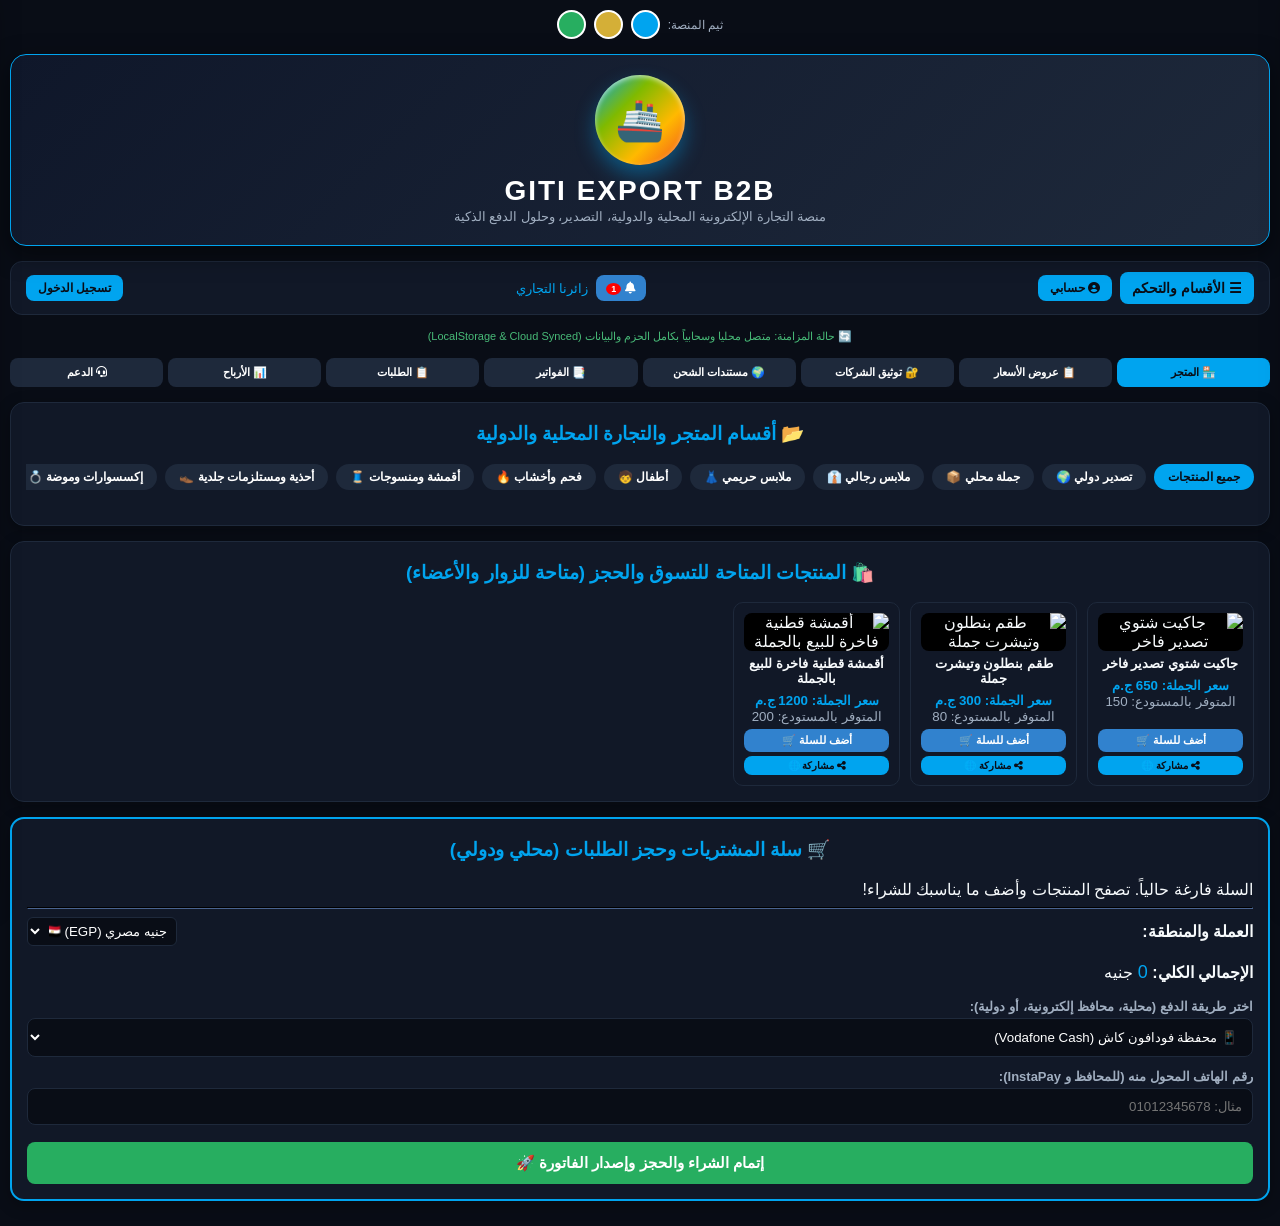
==== index.html @ 31cdd925 "Update titles and button texts for clarity" ====
<!DOCTYPE html>
<html lang="ar" dir="rtl">
<head>
    <meta charset="UTF-8">
    <meta name="viewport" content="width=device-width, initial-scale=1.0">
    <title>Giti Export - منصة B2B والتجارة المحلية والدولية</title>
    <!-- مكتبة لطباعة وتحويل الفواتير إلى PDF وصور مباشرة -->
    <script src="https://cdnjs.cloudflare.com/ajax/libs/html2canvas/1.4.1/html2canvas.min.js"></script>
    <!-- مكتبة الأيقونات FontAwesome -->
    <link rel="stylesheet" href="https://cdnjs.cloudflare.com/ajax/libs/font-awesome/6.4.0/css/all.min.css">
    <link rel="stylesheet" href="style.css">
</head>
<body>

    <!-- عارض الوسائط المنبثقة -->
    <div class="media-lightbox" id="mediaLightbox" onclick="closeLightbox()">
        <button class="media-lightbox-close" onclick="closeLightbox()">✕</button>
        <div id="lightboxContainer" onclick="event.stopPropagation()"></div>
    </div>

    <!-- القائمة الجانبية الموسعة B2B -->
    <div class="sidebar-overlay" id="sidebarOverlay" onclick="closeAllDrawers()"></div>
    <div class="side-drawer" id="sideDrawer">
        <h3>قائمة الأقسام والتحكم 🚢 <span style="cursor:pointer; font-size:18px;" onclick="toggleSidebar()">✕</span></h3>
        <button onclick="switchTab('storeTab'); toggleSidebar()"><i class="fa-solid fa-store"></i> المتجر الرئيسي وسلة المشتريات</button>
        <button onclick="switchTab('rfqTab'); toggleSidebar()"><i class="fa-solid fa-file-contract"></i> طلب عروض أسعار (RFQ) 📋</button>
        <button onclick="switchTab('b2bVerifyTab'); toggleSidebar()"><i class="fa-solid fa-shield-halved"></i> توثيق حسابات الشركات (B2B) 🔐</button>
        <button onclick="switchTab('shippingDocsTab'); toggleSidebar()"><i class="fa-solid fa-file-invoice"></i> مستندات الشحن والحاويات 🌍</button>
        <button onclick="switchTab('addProductTab'); toggleSidebar()"><i class="fa-solid fa-cart-plus"></i> إضافة منتج جديد (صورة/فيديو) ➕</button>
        <button onclick="switchTab('advancedInvoicesStoreTab'); toggleSidebar()"><i class="fa-solid fa-warehouse"></i> المستودعات وإدارة المخزون 🌟</button>
        <button onclick="switchTab('exportTab'); toggleSidebar()"><i class="fa-solid fa-globe"></i> التصدير الدولي والشحن 🚢</button>
        <button onclick="switchTab('logisticsTab'); toggleSidebar()"><i class="fa-solid fa-truck-fast"></i> تتبع الشحنات واللوجستيات 🚚</button>
        <button onclick="switchTab('invoicesViewerTab'); toggleSidebar()"><i class="fa-solid fa-receipt"></i> الفواتير والعقود السحابية 📑</button>
        <button onclick="switchTab('financialReportsTab'); toggleSidebar()"><i class="fa-solid fa-chart-line"></i> تقارير الأرباح والمبيعات المتقدمة 📊</button>
        <button onclick="switchTab('notificationsTab'); toggleSidebar()"><i class="fa-solid fa-bell"></i> إشعارات المنصة والتنبيهات 🔔</button>
        <button onclick="checkProfileDrawerAccess()"><i class="fa-solid fa-user-circle" style="color:var(--accent);"></i> بروفايل حسابي (Giti Plus)</button>
        <button onclick="switchTab('supportTab'); toggleSidebar()"><i class="fa-solid fa-headset"></i> الدعم الفني والمراسلات</button>
        <button onclick="switchTab('adminDashboardTab'); toggleSidebar()" style="background:var(--accent); color:#111;"><i class="fa-solid fa-lock"></i> لوحة الإدارة الشاملة</button>
        <button class="close-drawer" onclick="toggleSidebar()">إغلاق القائمة</button>
    </div>

    <!-- بروفايل Giti Plus المرتبط بالحساب -->
    <div class="gplus-profile-drawer" id="gplusProfileDrawer">
        <div style="display:flex; justify-content:space-between; align-items:center; border-bottom:1px solid var(--border-color); padding-bottom:8px; margin-bottom:12px;">
            <h3 style="margin:0; color:var(--accent);">بروفايل Giti Plus (G+) 🚢</h3>
            <span style="cursor:pointer; font-size:18px; color:#fff;" onclick="toggleGPlusDrawer()">✕</span>
        </div>
        <div class="gplus-header">
            <img id="gpCoverImg" class="gplus-cover" src="https://via.placeholder.com/350x120/111/00a4ef?text=Cover" alt="Cover" onclick="document.getElementById('uploadCoverInput').click()" title="انقر لتغيير صورة الغلاف">
            <input type="file" id="uploadCoverInput" class="hidden" accept="image/*" onchange="handleCoverUpload(event)">
            
            <img id="gpAvatarImg" class="gplus-avatar" src="https://via.placeholder.com/85/000/00a4ef?text=User" alt="Avatar" onclick="document.getElementById('uploadAvatarInput').click()" title="انقر لتغيير الصورة الشخصية">
            <input type="file" id="uploadAvatarInput" class="hidden" accept="image/*" onchange="handleAvatarUpload(event)">
        </div>
        <div style="text-align:center; margin-top:45px;">
            <h3 id="gpNameDisplay" style="margin:0;">اسم المستخدم</h3>
            <span id="gpRoleBadge" class="title-badge" style="background:var(--accent); color:#111; font-weight:bold;">عضو موثق</span>
            <p id="gpContactDisplay" style="color:var(--text-muted); font-size:12px; margin:5px 0;">الهاتف</p>
        </div>
        <hr style="border-color:var(--border-color); margin:15px 0;">
        <h4 style="color:var(--accent); font-size:14px; margin-bottom:8px;">إدارة المحتوى والطلبات الخاصة بي:</h4>
        <button class="btn-blue" style="font-size:12px; padding:8px;" onclick="switchTab('ordersTab'); toggleGPlusDrawer()">📦 طلباتي ومشترياتي السابقة</button>
        <button class="btn-green" style="font-size:12px; padding:8px;" onclick="switchTab('invoicesViewerTab'); toggleGPlusDrawer()">🧾 فواتيري السحابية</button>
        <button class="btn-purple" style="font-size:12px; padding:8px;" onclick="switchTab('supportTab'); toggleGPlusDrawer()">💬 المراسلات والرسائل الخاصة</button>
    </div>

    <!-- شريط الثيمات -->
    <div class="theme-selector">
        <span style="font-size:12px; align-self:center; color:var(--text-muted);">ثيم المنصة:</span>
        <div class="theme-btn" style="background: #00a4ef;" onclick="setTheme('#0f172a', '#00a4ef', '#090d16', '#111827')" title="أزرق تفاعلي"></div>
        <div class="theme-btn" style="background: #d4af37;" onclick="setTheme('#111111', '#d4af37', '#0f1115', '#1a1d24')" title="أسود وذهبي"></div>
        <div class="theme-btn" style="background: #27ae60;" onclick="setTheme('#064e3b', '#34d399', '#022c22', '#065f46')" title="أخضر"></div>
    </div>

    <div class="brand-header">
        <div class="bull-logo-3d">🚢</div>
        <h1>GITI EXPORT B2B</h1>
        <small>منصة التجارة الإلكترونية المحلية والدولية، التصدير، وحلول الدفع الذكية</small>
    </div>

    <!-- شريط علوي -->
    <div class="top-nav-bar">
        <div style="display:flex; gap:8px; align-items:center;">
            <button class="menu-toggle-btn" onclick="toggleSidebar()">☰ الأقسام والتحكم</button>
            <button class="btn-gold" style="width:auto; padding:6px 12px; margin:0; font-size:12px;" onclick="checkProfileDrawerAccess()"><i class="fa-solid fa-user-circle"></i> حسابي</button>
        </div>
        <div style="display:flex; align-items:center; gap:8px;">
            <button class="btn-blue" style="width:auto; padding:6px 10px; margin:0; font-size:12px; position:relative;" onclick="switchTab('notificationsTab')">
                <i class="fa-solid fa-bell"></i> <span id="notifBadge" style="background:red; color:white; border-radius:50%; padding:1px 5px; font-size:9px;">0</span>
            </button>
            <img id="topNavAvatar" src="https://via.placeholder.com/30/000/00a4ef?text=U" style="width:30px; height:30px; border-radius:50%; border:1px solid var(--accent); object-fit:cover; display:none;" alt="User">
            <div id="quickUserGreet" style="font-size: 13px; color: var(--accent);">زائرنا التجاري</div>
        </div>
        <button class="btn-red" id="authBtnTop" onclick="toggleAuthModal()" style="width:auto; padding:6px 12px; margin:0; font-size:12px;">تسجيل الدخول</button>
    </div>

    <div class="sync-status" id="syncStatus">🔄 حالة المزامنة: متصل محليا وسحابياً بكامل الحزم والبيانات (LocalStorage & Cloud Synced)</div>

    <!-- شريط التنقل السريع -->
    <div class="nav-bar" id="mainNavBar">
        <button class="active-nav" onclick="switchTab('storeTab', this)">🏪 المتجر</button>
        <button onclick="switchTab('rfqTab', this)">📋 عروض الأسعار</button>
        <button onclick="switchTab('b2bVerifyTab', this)">🔐 توثيق الشركات</button>
        <button onclick="switchTab('shippingDocsTab', this)">🌍 مستندات الشحن</button>
        <button onclick="switchTab('invoicesViewerTab', this)">📑 الفواتير</button>
        <button onclick="switchTab('ordersTab', this)">📋 الطلبات</button>
        <button onclick="switchTab('financialReportsTab', this)">📊 الأرباح</button>
        <button onclick="switchTab('supportTab', this)"><i class="fa-solid fa-headset"></i> الدعم</button>
    </div>

    <!-- ================= 1. تسجيل الدخول والإنشاء ================= -->
    <div id="authSection" class="card hidden">
        <div style="text-align: center; margin-bottom: 15px;">
            <div class="bull-logo-3d" style="width: 90px; height: 90px; font-size: 40px;">🚢</div>
            <h2 style="color: var(--accent); margin: 5px 0;">GITI EXPORT B2B</h2>
            <small style="color: var(--text-muted);">بوابة تسجيل الدخول والاعتماد التجاري للشركات والأفراد</small>
        </div>

        <button class="btn-google" onclick="loginWithGoogle()" style="background: #ffffff; color: #222; display: flex; align-items: center; justify-content: center; gap: 10px; margin-bottom: 15px; border: 1px solid var(--border-color); font-weight: bold; width:100%; padding:10px; border-radius:8px; cursor:pointer;">
            <i class="fa-brands fa-google" style="color: #ea4335; font-size: 16px;"></i> تسجيل الدخول بواسطة حساب جوجل (Google)
        </button>

        <div style="display: flex; align-items: center; text-align: center; margin: 15px 0; color: var(--text-muted); font-size: 12px;">
            <hr style="flex: 1; border-color: var(--border-color);">
            <span style="padding: 0 10px;">أو التسجيل بالطريقة التقليدية</span>
            <hr style="flex: 1; border-color: var(--border-color);">
        </div>

        <div style="display: flex; gap: 10px; margin-bottom: 15px;">
            <button class="btn-gold" id="tabBtnLogin" onclick="switchAuthMode('login')">تسجيل الدخول</button>
            <button class="btn-blue" id="tabBtnRegister" onclick="switchAuthMode('register')">إنشاء حساب جديد</button>
        </div>

        <div id="loginFormContainer">
            <div class="input-group"><label>رقم الهاتف، البريد الإلكتروني أو اسم المستخدم:</label><input type="text" id="loginContactOrName" placeholder="مثال: user@gmail.com أو admin"></div>
            <div class="input-group"><label>كلمة المرور:</label><input type="password" id="loginPassword" placeholder="••••••••"></div>
            <button class="btn-green" onclick="performLogin()">دخول الحساب 🚀</button>
        </div>

        <div id="registerFormContainer" class="hidden">
            <div class="input-group"><label>الاسم الكامل:</label><input type="text" id="regName" placeholder="اسم الشركة أو المسؤول"></div>
            <div class="input-group"><label>رقم الهاتف أو البريد الإلكتروني:</label><input type="text" id="regPhone" placeholder="01012345678 أو email@domain.com"></div>
            <div class="input-group"><label>نوع الحساب:</label>
                <select id="regRole">
                    <option value="شركة / مستورد">شركة تجارية / مستورد (B2B) 🏢</option>
                    <option value="عميل">عميل فردي (Customer) 🛒</option>
                    <option value="مدير">مدير النظام (Manager) 🔐</option>
                </select>
            </div>
            <div class="input-group"><label>كلمة المرور:</label><input type="password" id="regPassword" placeholder="••••••••"></div>
            <button class="btn-gold" onclick="performRegister()">تسجيل حساب جديد ✅</button>
        </div>
    </div>

    <!-- ================= 2. طلبات عروض الأسعار RFQ ================= -->
    <div id="rfqTab" class="card hidden" style="border: 2px solid var(--accent);">
        <h2>📋 طلب عروض الأسعار المخصصة (RFQ)</h2>
        <p style="text-align:center; color:var(--text-muted); font-size:13px;">أرسل مواصفات التصنيع والكميات الضخمة لتلقي عرض سعر تجاري مخصص.</p>
        <div class="input-group"><label>اسم الشركة / المستورد:</label><input type="text" id="rfqCompanyName" placeholder="اسم الشركة أو العميل"></div>
        <div class="input-group"><label>وصف المنتج المطلوب / المواصفات الفنية:</label><textarea id="rfqSpecs" placeholder="تفاصيل المقاسات، الأقمشة، الألوان، ودرجات الجودة..."></textarea></div>
        <div class="input-group"><label>الكمية المطلوبة:</label><input type="text" id="rfqQty" placeholder="5000 قطعة"></div>
        <button class="btn-gold" onclick="submitRFQ()">إرسال طلب عروض الأسعار للإدارة 📤</button>
    </div>

    <!-- ================= 3. توثيق حسابات الشركات ================= -->
    <div id="b2bVerifyTab" class="card hidden" style="border: 2px solid var(--accent);">
        <h2>🔐 توثيق حسابات الشركات والاعتماد التجاري</h2>
        <p style="text-align:center; color:var(--text-muted); font-size:13px;">قم برفع المستندات التجارية للحصول على أسعار الجملة المخفضة وصلاحيات التصدير.</p>
        <div class="input-group"><label>الاسم التجاري للشركة:</label><input type="text" id="b2bName" placeholder="الاسم الرسمي المسجل"></div>
        <div class="input-group"><label>رقم السجل التجاري:</label><input type="text" id="b2bCR" placeholder="أدخل رقم السجل التجاري"></div>
        <div class="input-group"><label>الرقم الضريبي:</label><input type="text" id="b2bTax" placeholder="الرقم الضريبي الموحد"></div>
        <button class="btn-blue" onclick="submitB2BVerification()">تقديم طلب الاعتماد التجاري ✅</button>
    </div>

    <!-- ================= 4. مستندات الشحن والحاويات ================= -->
    <div id="shippingDocsTab" class="card hidden" style="border: 2px solid var(--accent);">
        <h2>🌍 إدارة مستندات الشحن والحاويات البحرية</h2>
        <p style="text-align:center; color:var(--text-muted); font-size:13px;">متابعة بوالص الشحن الجمركي وشهادات المنشأ للحاويات المصدرة محلياً ودولياً.</p>
        <div class="input-group"><label>رقم بوليصة الشحن (Bill of Lading):</label><input type="text" id="bolQuery" placeholder="BL-GITI-2026-99"></div>
        <button class="btn-gold" onclick="alert('✅ مستندات الشحن مطابقة وجاهزة للتخليص الجمركي.')">استعلام عن مستندات الحاوية 🔍</button>
    </div>

    <!-- ================= 5. قسم إضافة منتج جديد ================= -->
    <div id="addProductTab" class="card hidden" style="border: 2px solid var(--accent);">
        <h2>➕ إضافة منتج جديد للمتجر والمستودع</h2>
        <p style="text-align:center; color:var(--text-muted); font-size:13px;">رفع صور أو فيديوهات المنتجات، تحديد السعر، الكمية، والقسم لكي يتم عرضه مباشرة.</p>
        
        <div class="input-group"><label>اسم المنتج:</label><input type="text" id="newProdName" placeholder="مثال: جاكيت شتوي تصدير فاخر"></div>
        <div class="input-group"><label>السعر (بالجنيه):</label><input type="number" id="newProdPrice" placeholder="500"></div>
        <div class="input-group"><label>الكمية المتاحة بالمخزن:</label><input type="number" id="newProdQty" value="100" min="1"></div>
        <div class="input-group">
            <label>القسم / التصنيف:</label>
            <select id="newProdCategory">
                <option value="تصدير دولي">تصدير دولي 🌍</option>
                <option value="جملة محلي">جملة محلي 📦</option>
                <option value="ملابس رجالي">ملابس رجالي 👔</option>
                <option value="ملابس حريمي">ملابس حريمي 👗</option>
                <option value="أطفال ومواليد">أطفال ومواليد 🧒</option>
                <option value="فحم وأخشاب">فحم وأخشاب (صناعي) 🔥</option>
                <option value="أقمشة ومنسوجات">أقمشة ومنسوجات 🧵</option>
                <option value="أحذية ومستلزمات جلدية">أحذية ومستلزمات جلدية 👞</option>
                <option value="إكسسوارات وموضة">إكسسوارات وموضة 💍</option>
                <option value="مفروشات منزلية">مفروشات منزلية 🛏️</option>
            </select>
        </div>
        <div class="input-group">
            <label>ملف الوسائط (صورة أو فيديو):</label>
            <input type="file" id="newProdMediaInput" accept="image/*,video/*" onchange="previewNewProductMedia(event)">
            <div id="newProdMediaPreview" style="margin-top:10px; text-align:center;"></div>
        </div>
        <button class="btn-gold" onclick="saveNewProductToStore()">حفظ ونشر المنتج في المتجر فوراً 🚀</button>
    </div>

    <!-- ================= 6. المتجر الرئيسي وسلة المشتريات (متاحة للزوار والأعضاء) ================= -->
    <div id="storeTab">
        <div class="card">
            <h3>📂 أقسام المتجر والتجارة المحلية والدولية</h3>
            <div class="categories-grid">
                <div class="cat-chip active" onclick="filterCategory('all', this)">جميع المنتجات</div>
                <div class="cat-chip" onclick="filterCategory('تصدير دولي', this)">تصدير دولي 🌍</div>
                <div class="cat-chip" onclick="filterCategory('جملة محلي', this)">جملة محلي 📦</div>
                <div class="cat-chip" onclick="filterCategory('ملابس رجالي', this)">ملابس رجالي 👔</div>
                <div class="cat-chip" onclick="filterCategory('ملابس حريمي', this)">ملابس حريمي 👗</div>
                <div class="cat-chip" onclick="filterCategory('أطفال ومواليد', this)">أطفال 🧒</div>
                <div class="cat-chip" onclick="filterCategory('فحم وأخشاب', this)">فحم وأخشاب 🔥</div>
                <div class="cat-chip" onclick="filterCategory('أقمشة ومنسوجات', this)">أقمشة ومنسوجات 🧵</div>
                <div class="cat-chip" onclick="filterCategory('أحذية ومستلزمات جلدية', this)">أحذية ومستلزمات جلدية 👞</div>
                <div class="cat-chip" onclick="filterCategory('إكسسوارات وموضة', this)">إكسسوارات وموضة 💍</div>
                <div class="cat-chip" onclick="filterCategory('مفروشات منزلية', this)">مفروشات منزلية 🛏️</div>
            </div>
        </div>

        <div class="card">
            <h3>🛍️ المنتجات المتاحة للتسوق والحجز (متاحة للزوار والأعضاء)</h3>
            <div class="products-grid" id="storeProductsList"></div>
        </div>

        <!-- سلة المشتريات المتاحة للزوار -->
        <div class="card" style="border: 2px solid var(--accent);" id="cartCardSection">
            <h3>🛒 سلة المشتريات وحجز الطلبات (محلي ودولي)</h3>
            <div id="cartItems">السلة فارغة حالياً. تصفح المنتجات وأضف ما يناسبك للشراء!</div>
            <hr style="border-color:var(--border-color)">
            
            <div style="display: flex; justify-content: space-between; align-items: center; margin-bottom: 10px;">
                <span><b>العملة والمنطقة:</b></span>
                <select id="currencySelector" onchange="updateCartCurrency()" style="width: 150px; padding: 5px; background: #090d16; color: #fff; border: 1px solid var(--border-color); border-radius: 6px;">
                    <option value="EGP">جنيه مصري (EGP) 🇪🇬</option>
                    <option value="USD">دولار أمريكي (USD) 🌍</option>
                </select>
            </div>

            <p><b>الإجمالي الكلي: </b><span id="cartTotal" style="color:var(--accent); font-size: 18px;">0</span> <span id="currencyUnitSymbol">جنيه</span></p>
            
            <div class="input-group" style="margin-top:10px;">
                <label>اختر طريقة الدفع (محلية، محافظ إلكترونية، أو دولية):</label>
                <select id="paymentMethodSelect" onchange="toggleWalletInput()">
                    <option value="فودافون كاش">📱 محفظة فودافون كاش (Vodafone Cash)</option>
                    <option value="اتصالات كاش">📱 محفظة اتصالات كاش (Etisalat Cash)</option>
                    <option value="أورانج كاش">📱 محفظة أورانج/موبينيل كاش (Orange Cash)</option>
                    <option value="إنستاباي InstaPay">⚡ تحويل إنستاباي الفوري (InstaPay)</option>
                    <option value="الدفع عند الاستلام">💵 الدفع عند الاستلام (Cash on Delivery)</option>
                    <option value="تحويل بنكي مباشر">🏦 تحويل بنكي مباشر (Wire Transfer)</option>
                    <option value="اعتماد مستندي L/C">📜 اعتماد مستندي (Letter of Credit)</option>
                </select>
            </div>

            <!-- حقل رقم الهاتف المحول منه للمحافظ و InstaPay -->
            <div class="input-group" id="walletPhoneContainer">
                <label>رقم الهاتف المحول منه (للمحافظ و InstaPay):</label>
                <input type="text" id="walletSenderPhone" placeholder="مثال: 01012345678">
            </div>

            <button class="btn-green" onclick="checkoutCart()" style="font-size: 15px; padding: 12px;">إتمام الشراء والحجز وإصدار الفاتورة 🚀</button>
        </div>
    </div>

    <!-- ================= 7. المخزن والمستودعات ================= -->
    <div id="advancedInvoicesStoreTab" class="card hidden">
        <h2>🧾 إدارة المخزن والمستودعات والأصناف</h2>
        <div id="warehouseItemsList">لا توجد أصناف مسجلة.</div>
    </div>

    <!-- ================= 8. التصدير الدولي ================= -->
    <div id="exportTab" class="card hidden">
        <h2>🌍 إدارة التصدير التجاري والتجارة المحلية</h2>
        <p style="color:var(--text-muted); font-size:13px; text-align:center;">إعداد شحنات البضائع والملابس للتصدير الدولي والمحلي.</p>
        <div class="input-group"><label>دولة أو مدينة الوجهة:</label><input type="text" id="exportDestination" placeholder="مثال: القاهرة / السعودية / الإمارات / ألمانيا"></div>
        <div class="input-group"><label>نوع البضاعة:</label><input type="text" id="exportGoodsType" placeholder="ملابس جاهزة / أقمشة / فحم"></div>
        <div class="input-group"><label>الوزن أو الكمية:</label><input type="text" id="exportWeight" placeholder="5 طن أو 1000 قطعة"></div>
        <button class="btn-blue" onclick="alert('✅ تم حفظ طلب التصدير والشحن بنجاح.')">تأكيد طلب الشحن 🚢</button>
    </div>

    <!-- ================= 9. تتبع اللوجستيات ================= -->
    <div id="logisticsTab" class="card hidden">
        <h2>🚚 تتبع الشحنات واللوجستيات</h2>
        <div class="input-group"><label>بحث برقم الشحنة أو بوليصة الحاوية:</label><input type="text" id="trackQuery" placeholder="مثال: GITI-LOG-9821"></div>
        <button class="btn-gold" onclick="alert('الشحنة قيد التحرك وتتبع خط سيرها بنجاح.')">بحث عن الشحنة 🔍</button>
    </div>

    <!-- ================= 10. الفواتير وعقود B2B ================= -->
    <div id="invoicesViewerTab" class="card hidden">
        <h2>📑 أرشيف واستعراض الفواتير والعقود (صورة، PDF، Word)</h2>
        <p style="text-align:center; color:var(--text-muted); font-size:13px;">استعرض كافة فواتير المشتريات والحجوزات السابقة.</p>
        <div id="invoicesArchiveList">لا توجد فواتير مسجلة في الأرشيف حالياً.</div>
    </div>

    <!-- ================= 11. تقارير الأرباح والمبيعات ================= -->
    <div id="financialReportsTab" class="card hidden">
        <h2>📊 تقارير الأرباح والمبيعات المالية المتقدمة</h2>
        <p style="text-align:center; color:var(--text-muted); font-size:13px;">تحليل مالي شامل لإجمالي المبيعات وحركة السيولة المالية.</p>
        <div class="stats-grid">
            <div class="stat-card"><h4>إجمالي الإيرادات</h4><p id="reportTotalRevenue">0 ج.م</p></div>
            <div class="stat-card"><h4>صافي الأرباح التقديرية (25%)</h4><p id="reportNetProfit">0 ج.م</p></div>
            <div class="stat-card"><h4>متوسط قيمة الفاتورة</h4><p id="reportAvgOrder">0 ج.م</p></div>
        </div>
        <div class="card" style="background:#090d16; margin-top:15px;">
            <h3 style="font-size:15px; color:var(--accent);">📈 تفاصيل الحركات المالية الأخيرة</h3>
            <div id="financialTransactionsList">لا توجد معاملات مالية مسجلة بعد.</div>
        </div>
    </div>

    <!-- ================= 12. الإشعارات ================= -->
    <div id="notificationsTab" class="card hidden">
        <h2>🔔 إشعارات المنصة والتنبيهات الفورية</h2>
        <p style="text-align:center; color:var(--text-muted); font-size:13px;">متابعة حالة الطلبات وعمليات الشحن.</p>
        <div id="notificationsListContainer">لا توجد إشعارات جديدة.</div>
        <button class="btn-red" style="margin-top:10px; font-size:12px;" onclick="clearNotifications()">مسح كافة الإشعارات</button>
    </div>

    <!-- ================= 13. إدارة الطلبات ================= -->
    <div id="ordersTab" class="card hidden">
        <h2>📋 سجل المشتريات والطلبات التجارية</h2>
        <div id="ordersList">لا توجد طلبات مسجلة بعد.</div>
    </div>

    <!-- ================= الفاتورة الرسمية الحالية ================= -->
    <div id="invoiceModal" class="card hidden" style="border: 2px solid var(--accent);">
        <h2>🧾 فاتورة المشتريات والبيع الرسمية</h2>
        <div id="printableInvoice" class="invoice-box">
            <div class="invoice-header">
                <div>
                    <h2 style="margin:0; color:#111;">GITI EXPORT B2B</h2>
                    <small style="color:#555;">منصة التجارة المحلية والدولية للملابس والمستودعات</small>
                </div>
                <div style="text-align: left;">
                    <b id="invModalId">رقم الفاتورة: #GITI-INV-000</b><br>
                    <small id="invModalDate">التاريخ: 2026/09/23</small>
                </div>
            </div>
            <p><b>بيانات العميل / الشركة:</b><br>
               • اسم العميل: <span id="invModalClient">العميل</span><br>
               • هاتف التواصل: <span id="invModalPhone">الهاتف</span><br>
               • طريقة الدفع: <span id="invModalPayment" style="color:var(--accent); font-weight:bold;">نقداً</span>
            </p>
            <table class="invoice-table">
                <thead><tr><th>المنتج</th><th>الكمية</th><th>السعر</th><th>الإجمالي</th></tr></thead>
                <tbody id="invModalItems"></tbody>
            </table>
            <h3 style="text-align: left; color:#111;">الإجمالي الكلي: <span id="invModalTotal" style="color:#00a4ef;">0</span></h3>
        </div>
        
        <!-- أزرار التصدير -->
        <div style="display: flex; gap: 5px; margin-top: 15px; flex-wrap: wrap;">
            <button class="btn-green" onclick="downloadInvoiceImage()" style="flex:1;">📷 صورة الفاتورة (PNG)</button>
            <button class="btn-orange" onclick="downloadInvoiceWord()" style="flex:1;"><i class="fa-solid fa-file-word"></i> تحميل ملف الورد (Word)</button>
            <button class="btn-purple" onclick="window.print()" style="flex:1;">📄 طباعة PDF</button>
            <button class="btn-red" onclick="switchTab('storeTab')" style="flex:1;">العودة للمتجر</button>
        </div>
    </div>

    <!-- ================= الدعم الفني ================= -->
    <div id="supportTab" class="card hidden">
        <h2>💬 الدعم الفني المباشر والمراسلات</h2>
        <p style="text-align:center; color:var(--text-muted); font-size:12px;">تظهر في المراسلات الحسابات المسجلة والزوار في قنوات الدعم والمحادثات.</p>
        <div class="chat-box" id="chatMessages"></div>
        <div class="input-group" style="display: flex; gap: 5px; margin: 0;">
            <input type="text" id="chatInput" placeholder="اكتب رسالتك الموجهة للإدارة..." style="margin:0;">
            <button class="btn-gold" style="width: 80px; margin:0;" onclick="sendChatMessage()">إرسال</button>
        </div>
    </div>

    <!-- ================= لوحة الإدارة ================= -->
    <div id="adminDashboardTab" class="card hidden">
        <h2>🔐 لوحة التحكم الشاملة والتقارير</h2>
        <div class="stats-grid">
            <div class="stat-card"><h4>إجمالي المنتجات</h4><p id="statProductsCount">0</p></div>
            <div class="stat-card"><h4>إجمالي الطلبات</h4><p id="statOrdersCount">0</p></div>
            <div class="stat-card"><h4>إجمالي الفواتير</h4><p id="statInvoicesCount">0</p></div>
        </div>
    </div>

    <script src="app.js"></script>
</body>
</html>
---- style.css ----
:root {
    --primary: #0f172a;
    --accent: #00a4ef;
    --bg-color: #090d16;
    --card-bg: #111827;
    --text-main: #f7fafc;
    --text-muted: #a0aec0;
    --border-color: #1e293b;
}

body { font-family: 'Segoe UI', Tahoma, Geneva, Verdana, sans-serif; background-color: var(--bg-color); color: var(--text-main); margin: 0; padding: 10px; transition: 0.3s; }

.brand-header {
    text-align: center;
    padding: 20px;
    background: linear-gradient(135deg, #0f172a 0%, #1e293b 100%);
    color: var(--accent);
    border-radius: 16px;
    margin-bottom: 15px;
    box-shadow: 0 8px 25px rgba(0,0,0,0.5);
    border: 1px solid var(--accent);
    position: relative;
    overflow: hidden;
}

.bull-logo-3d {
    width: 90px;
    height: 90px;
    margin: 0 auto 10px;
    background: linear-gradient(135deg, #00a4ef, #7fba00, #ffb900, #f25022);
    border-radius: 50%;
    display: flex;
    align-items: center;
    justify-content: center;
    font-size: 40px;
    box-shadow: 0 10px 20px rgba(0,164,239,0.4), inset 0 2px 5px rgba(255,255,255,0.6);
    animation: floatAndGlow 4s ease-in-out infinite, colorShift 8s linear infinite;
}

@keyframes floatAndGlow {
    0%, 100% { transform: translateY(0) rotateY(0deg); box-shadow: 0 5px 15px rgba(0,164,239,0.3); }
    50% { transform: translateY(-8px) rotateY(15deg); box-shadow: 0 15px 30px rgba(0,164,239,0.6); }
}

@keyframes colorShift {
    0% { filter: hue-rotate(0deg); }
    50% { filter: hue-rotate(50deg); }
    100% { filter: hue-rotate(0deg); }
}

.brand-header h1 { margin: 0; font-size: 28px; font-weight: bold; letter-spacing: 2px; color: #fff; }
.brand-header small { color: var(--text-muted); font-size: 13px; }

.theme-selector { display: flex; justify-content: center; gap: 8px; margin-bottom: 15px; flex-wrap: wrap; }
.theme-btn { width: 25px; height: 25px; border-radius: 50%; border: 2px solid #fff; cursor: pointer; transition: 0.2s; }
.theme-btn:hover { transform: scale(1.2); }

.card { background: var(--card-bg); padding: 15px; border-radius: 14px; margin-bottom: 15px; box-shadow: 0 4px 15px rgba(0,0,0,0.3); border: 1px solid var(--border-color); }
h2, h3 { color: var(--accent); text-align: center; margin-top: 5px; }

.input-group { margin-bottom: 12px; }
.input-group label { display: block; font-weight: bold; margin-bottom: 4px; font-size: 13px; color: var(--text-muted); }
.input-group input, .input-group select, .input-group textarea { width: 100%; padding: 10px; border: 1px solid var(--border-color); border-radius: 8px; box-sizing: border-box; font-family: inherit; background: #090d16; color: #fff; }

button { border: none; padding: 10px 15px; border-radius: 8px; font-weight: bold; cursor: pointer; width: 100%; margin-top: 5px; transition: 0.2s; }
button:hover { opacity: 0.9; transform: translateY(-1px); }
.btn-green { background-color: #27ae60; color: white; }
.btn-blue { background-color: #3182ce; color: white; }
.btn-red { background-color: #e53e3e; color: white; }
.btn-gold { background-color: var(--accent); color: #090d16; }
.btn-purple { background-color: #805ad5; color: white; }
.btn-orange { background-color: #dd6b20; color: white; }
.btn-google:hover { background: #f1f5f9 !important; }

.hidden { display: none !important; }

.top-nav-bar { display: flex; justify-content: space-between; align-items: center; margin-bottom: 15px; background: var(--card-bg); padding: 10px 15px; border-radius: 12px; border: 1px solid var(--border-color); }
.menu-toggle-btn { background: var(--accent); color: #090d16; padding: 8px 12px; border-radius: 8px; font-size: 14px; font-weight: bold; cursor: pointer; border: none; width: auto; margin:0; }

.sidebar-overlay { position: fixed; top: 0; left: 0; width: 100%; height: 100%; background: rgba(0,0,0,0.7); z-index: 999; display: none; transition: 0.3s; }
.sidebar-overlay.active { display: block; }

.side-drawer { position: fixed; top: 0; right: -320px; width: 300px; height: 100%; background: #0f172a; z-index: 1000; box-shadow: -5px 0 25px rgba(0,0,0,0.8); transition: right 0.3s ease-in-out; padding: 20px; box-sizing: border-box; border-left: 2px solid var(--accent); overflow-y: auto; }
.side-drawer.open { right: 0; }
.side-drawer h3 { color: var(--accent); border-bottom: 1px solid var(--border-color); padding-bottom: 10px; margin-top: 0; display: flex; justify-content: space-between; align-items: center; }
.side-drawer button { background: #1e293b; color: #fff; text-align: right; padding: 12px; margin-bottom: 8px; border-radius: 8px; font-size: 13px; display: flex; align-items: center; gap: 10px; }
.side-drawer button:hover { background: var(--accent); color: #090d16; }
.close-drawer { background: #e53e3e !important; color: white !important; text-align: center !important; justify-content: center; }

.gplus-profile-drawer { position: fixed; top: 0; left: -380px; width: 360px; height: 100%; background: #0f172a; z-index: 1001; box-shadow: 5px 0 25px rgba(0,0,0,0.8); transition: left 0.3s ease-in-out; padding: 15px; box-sizing: border-box; border-right: 2px solid var(--accent); overflow-y: auto; }
.gplus-profile-drawer.open { left: 0; }
.gplus-header { text-align: center; position: relative; margin-bottom: 15px; }
.gplus-cover { width: 100%; height: 120px; object-fit: cover; border-radius: 8px; border: 1px solid var(--accent); cursor: pointer; }
.gplus-avatar { width: 85px; height: 85px; border-radius: 50%; border: 3px solid var(--accent); position: absolute; bottom: -40px; left: 50%; transform: translateX(-50%); object-fit: cover; background: #000; cursor: pointer; }

.nav-bar { display: flex; gap: 5px; margin-bottom: 15px; flex-wrap: wrap; }
.nav-bar button { flex: 1; font-size: 11px; padding: 8px 4px; min-width: 60px; background: #1e293b; color: #fff; }
.nav-bar button.active-nav { background: var(--accent); color: #090d16; font-weight: bold; }

.item-row { display: flex; justify-content: space-between; align-items: center; border-bottom: 1px solid var(--border-color); padding: 10px 0; gap: 10px; }
.title-badge { background: #3182ce; color: #fff; padding: 2px 8px; border-radius: 4px; font-size: 10px; margin-right: 5px; }

.categories-grid { display: flex; gap: 8px; overflow-x: auto; padding-bottom: 10px; margin-bottom: 10px; }
.cat-chip { background: #1e293b; color: #fff; padding: 6px 14px; border-radius: 20px; font-size: 12px; cursor: pointer; white-space: nowrap; font-weight: bold; }
.cat-chip.active { background: var(--accent); color: #090d16; }

.products-grid { display: grid; grid-template-columns: repeat(auto-fill, minmax(150px, 1fr)); gap: 10px; }
.product-card { border: 1px solid var(--border-color); border-radius: 10px; padding: 10px; text-align: center; background: #111827; transition: 0.2s; display: flex; flex-direction: column; justify-content: space-between; }
.product-card:hover { transform: translateY(-3px); box-shadow: 0 6px 15px rgba(0,164,239,0.2); border-color: var(--accent); }
.product-card img, .product-card video { width: 100%; height: 120px; object-fit: cover; border-radius: 8px; background: #000; cursor: pointer; }

.media-lightbox { position: fixed; top: 0; left: 0; width: 100%; height: 100%; background: rgba(0,0,0,0.9); z-index: 2000; display: none; justify-content: center; align-items: center; flex-direction: column; padding: 20px; box-sizing: border-box; }
.media-lightbox.active { display: flex; }
.media-lightbox-content { max-width: 90%; max-height: 80vh; border-radius: 10px; border: 2px solid var(--accent); object-fit: contain; background: #000; }
.media-lightbox-close { position: absolute; top: 20px; right: 25px; background: #e53e3e; color: white; border: none; font-size: 20px; width: 40px; height: 40px; border-radius: 50%; cursor: pointer; font-weight: bold; }

.chat-box { height: 260px; border: 1px solid var(--border-color); border-radius: 8px; padding: 10px; overflow-y: auto; background: #090d16; margin-bottom: 10px; display: flex; flex-direction: column; gap: 6px; }
.chat-msg { padding: 8px 12px; border-radius: 8px; max-width: 75%; font-size: 13px; }
.msg-incoming { background: #1e293b; color: #fff; align-self: flex-start; }
.msg-outgoing { background: var(--accent); color: #090d16; font-weight: bold; align-self: flex-end; }

.sync-status { text-align: center; font-size: 11px; color: #48bb78; margin-bottom: 10px; }
.stats-grid { display: grid; grid-template-columns: repeat(auto-fit, minmax(130px, 1fr)); gap: 10px; margin-bottom: 15px; }
.stat-card { background: #090d16; border: 1px solid var(--accent); padding: 12px; border-radius: 10px; text-align: center; }
.stat-card h4 { margin: 0; color: var(--text-muted); font-size: 12px; }
.stat-card p { margin: 5px 0 0; color: var(--accent); font-size: 18px; font-weight: bold; }

.invoice-box { background: #fff; color: #000; padding: 25px; border-radius: 10px; max-width: 600px; margin: 0 auto; box-shadow: 0 0 15px rgba(0,0,0,0.5); font-family: 'Segoe UI', Tahoma, sans-serif; }
.invoice-header { display: flex; justify-content: space-between; align-items: center; border-bottom: 2px solid #00a4ef; padding-bottom: 15px; margin-bottom: 15px; }
.invoice-table { width: 100%; border-collapse: collapse; margin-bottom: 15px; }
.invoice-table th, .invoice-table td { border: 1px solid #ddd; padding: 8px; text-align: right; font-size: 13px; }
.invoice-table th { background: #090d16; color: #00a4ef; }
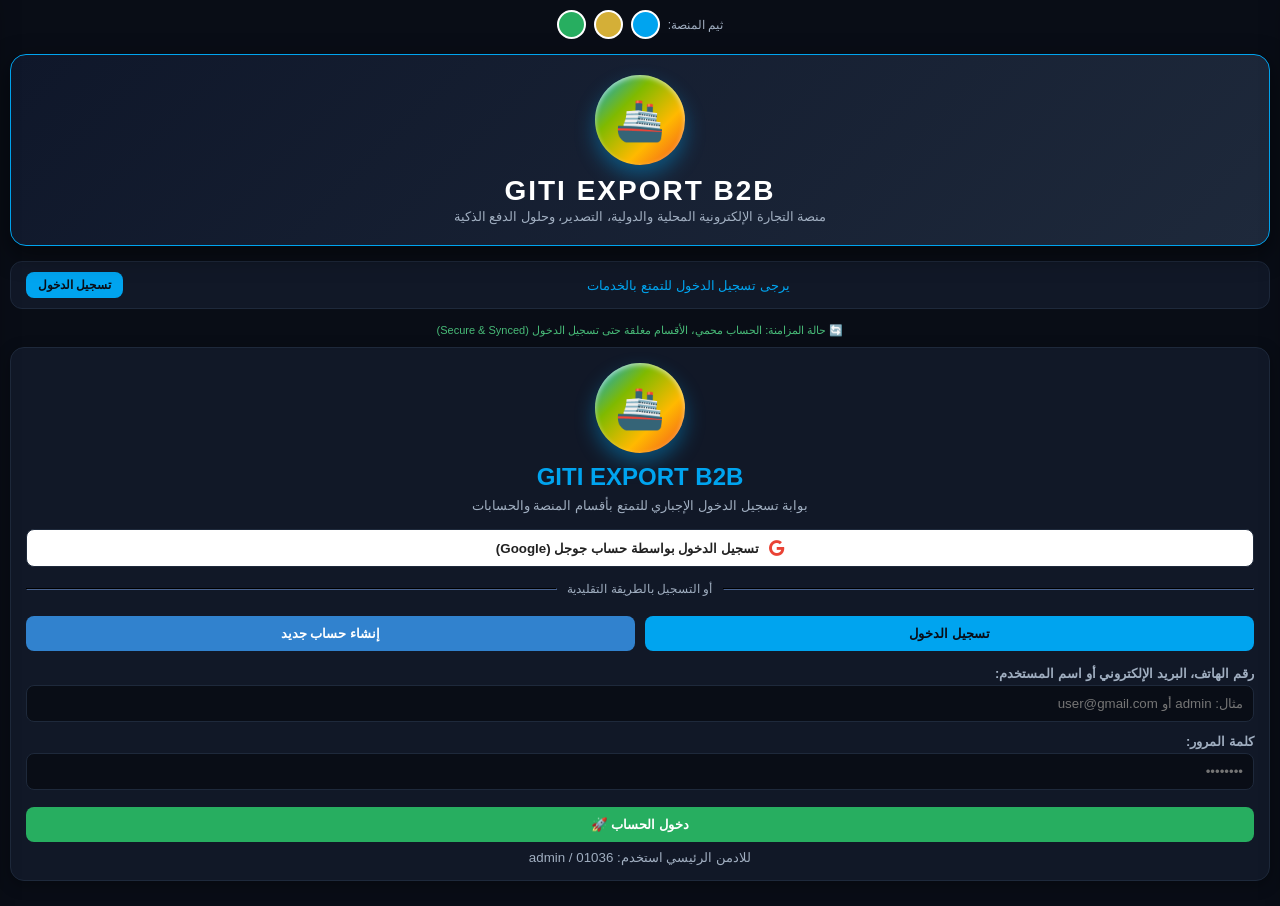
==== commit cc5fa075: "Update sidebar and login section text" ====
--- a/index.html
+++ b/index.html
@@ -18,7 +18,7 @@
         <div id="lightboxContainer" onclick="event.stopPropagation()"></div>
     </div>
 
-    <!-- القائمة الجانبية الموسعة B2B -->
+    <!-- القائمة الجانبية الموسعة B2B (تظهر بعد تسجيل الدخول) -->
     <div class="sidebar-overlay" id="sidebarOverlay" onclick="closeAllDrawers()"></div>
     <div class="side-drawer" id="sideDrawer">
         <h3>قائمة الأقسام والتحكم 🚢 <span style="cursor:pointer; font-size:18px;" onclick="toggleSidebar()">✕</span></h3>
@@ -35,7 +35,7 @@
         <button onclick="switchTab('notificationsTab'); toggleSidebar()"><i class="fa-solid fa-bell"></i> إشعارات المنصة والتنبيهات 🔔</button>
         <button onclick="checkProfileDrawerAccess()"><i class="fa-solid fa-user-circle" style="color:var(--accent);"></i> بروفايل حسابي (Giti Plus)</button>
         <button onclick="switchTab('supportTab'); toggleSidebar()"><i class="fa-solid fa-headset"></i> الدعم الفني والمراسلات</button>
-        <button onclick="switchTab('adminDashboardTab'); toggleSidebar()" style="background:var(--accent); color:#111;"><i class="fa-solid fa-lock"></i> لوحة الإدارة الشاملة</button>
+        <button onclick="switchTab('adminDashboardTab'); toggleSidebar()" style="background:var(--accent); color:#111;"><i class="fa-solid fa-lock"></i> لوحة الإدارة الشاملة (Admin)</button>
         <button class="close-drawer" onclick="toggleSidebar()">إغلاق القائمة</button>
     </div>
 
@@ -81,23 +81,23 @@
     <!-- شريط علوي -->
     <div class="top-nav-bar">
         <div style="display:flex; gap:8px; align-items:center;">
-            <button class="menu-toggle-btn" onclick="toggleSidebar()">☰ الأقسام والتحكم</button>
-            <button class="btn-gold" style="width:auto; padding:6px 12px; margin:0; font-size:12px;" onclick="checkProfileDrawerAccess()"><i class="fa-solid fa-user-circle"></i> حسابي</button>
+            <button class="menu-toggle-btn" id="menuToggleBtn" onclick="toggleSidebar()" style="display:none;">☰ الأقسام والتحكم</button>
+            <button class="btn-gold" id="profileBtnTop" style="width:auto; padding:6px 12px; margin:0; font-size:12px; display:none;" onclick="checkProfileDrawerAccess()"><i class="fa-solid fa-user-circle"></i> حسابي</button>
         </div>
         <div style="display:flex; align-items:center; gap:8px;">
-            <button class="btn-blue" style="width:auto; padding:6px 10px; margin:0; font-size:12px; position:relative;" onclick="switchTab('notificationsTab')">
+            <button class="btn-blue" id="notifTopBtn" style="width:auto; padding:6px 10px; margin:0; font-size:12px; position:relative; display:none;" onclick="switchTab('notificationsTab')">
                 <i class="fa-solid fa-bell"></i> <span id="notifBadge" style="background:red; color:white; border-radius:50%; padding:1px 5px; font-size:9px;">0</span>
             </button>
             <img id="topNavAvatar" src="https://via.placeholder.com/30/000/00a4ef?text=U" style="width:30px; height:30px; border-radius:50%; border:1px solid var(--accent); object-fit:cover; display:none;" alt="User">
-            <div id="quickUserGreet" style="font-size: 13px; color: var(--accent);">زائرنا التجاري</div>
+            <div id="quickUserGreet" style="font-size: 13px; color: var(--accent);">يرجى تسجيل الدخول للتمتع بالخدمات</div>
         </div>
         <button class="btn-red" id="authBtnTop" onclick="toggleAuthModal()" style="width:auto; padding:6px 12px; margin:0; font-size:12px;">تسجيل الدخول</button>
     </div>
 
-    <div class="sync-status" id="syncStatus">🔄 حالة المزامنة: متصل محليا وسحابياً بكامل الحزم والبيانات (LocalStorage & Cloud Synced)</div>
-
-    <!-- شريط التنقل السريع -->
-    <div class="nav-bar" id="mainNavBar">
+    <div class="sync-status" id="syncStatus">🔄 حالة المزامنة: الحساب محمي، الأقسام مغلقة حتى تسجيل الدخول (Secure & Synced)</div>
+
+    <!-- شريط التنقل السريع (مخفي حتى تسجيل الدخول) -->
+    <div class="nav-bar hidden" id="mainNavBar">
         <button class="active-nav" onclick="switchTab('storeTab', this)">🏪 المتجر</button>
         <button onclick="switchTab('rfqTab', this)">📋 عروض الأسعار</button>
         <button onclick="switchTab('b2bVerifyTab', this)">🔐 توثيق الشركات</button>
@@ -109,11 +109,11 @@
     </div>
 
     <!-- ================= 1. تسجيل الدخول والإنشاء ================= -->
-    <div id="authSection" class="card hidden">
+    <div id="authSection" class="card">
         <div style="text-align: center; margin-bottom: 15px;">
             <div class="bull-logo-3d" style="width: 90px; height: 90px; font-size: 40px;">🚢</div>
             <h2 style="color: var(--accent); margin: 5px 0;">GITI EXPORT B2B</h2>
-            <small style="color: var(--text-muted);">بوابة تسجيل الدخول والاعتماد التجاري للشركات والأفراد</small>
+            <small style="color: var(--text-muted);">بوابة تسجيل الدخول الإجباري للتمتع بأقسام المنصة والحسابات</small>
         </div>
 
         <button class="btn-google" onclick="loginWithGoogle()" style="background: #ffffff; color: #222; display: flex; align-items: center; justify-content: center; gap: 10px; margin-bottom: 15px; border: 1px solid var(--border-color); font-weight: bold; width:100%; padding:10px; border-radius:8px; cursor:pointer;">
@@ -132,9 +132,10 @@
         </div>
 
         <div id="loginFormContainer">
-            <div class="input-group"><label>رقم الهاتف، البريد الإلكتروني أو اسم المستخدم:</label><input type="text" id="loginContactOrName" placeholder="مثال: user@gmail.com أو admin"></div>
+            <div class="input-group"><label>رقم الهاتف، البريد الإلكتروني أو اسم المستخدم:</label><input type="text" id="loginContactOrName" placeholder="مثال: admin أو user@gmail.com"></div>
             <div class="input-group"><label>كلمة المرور:</label><input type="password" id="loginPassword" placeholder="••••••••"></div>
             <button class="btn-green" onclick="performLogin()">دخول الحساب 🚀</button>
+            <small style="display:block; text-align:center; color:var(--text-muted); margin-top:8px;">للادمن الرئيسي استخدم: admin / 01036</small>
         </div>
 
         <div id="registerFormContainer" class="hidden">
@@ -211,8 +212,8 @@
         <button class="btn-gold" onclick="saveNewProductToStore()">حفظ ونشر المنتج في المتجر فوراً 🚀</button>
     </div>
 
-    <!-- ================= 6. المتجر الرئيسي وسلة المشتريات (متاحة للزوار والأعضاء) ================= -->
-    <div id="storeTab">
+    <!-- ================= 6. المتجر الرئيسي وسلة المشتريات (متاحة للمسجلين فقط) ================= -->
+    <div id="storeTab" class="hidden">
         <div class="card">
             <h3>📂 أقسام المتجر والتجارة المحلية والدولية</h3>
             <div class="categories-grid">
@@ -231,14 +232,23 @@
         </div>
 
         <div class="card">
-            <h3>🛍️ المنتجات المتاحة للتسوق والحجز (متاحة للزوار والأعضاء)</h3>
+            <h3>🛍️ المنتجات المتاحة للتسوق والحجز (مخصصة لحسابك)</h3>
             <div class="products-grid" id="storeProductsList"></div>
         </div>
 
-        <!-- سلة المشتريات المتاحة للزوار -->
+        <!-- سلة المشتريات الخاصة بالمستخدم + أقسام معروضات السلة -->
         <div class="card" style="border: 2px solid var(--accent);" id="cartCardSection">
-            <h3>🛒 سلة المشتريات وحجز الطلبات (محلي ودولي)</h3>
-            <div id="cartItems">السلة فارغة حالياً. تصفح المنتجات وأضف ما يناسبك للشراء!</div>
+            <h3>🛒 سلة المشتريات وحجز الطلبات الخاصة بك</h3>
+            
+            <!-- أقسام معروضات السلة المتقدمة -->
+            <div class="categories-grid" style="margin-bottom:10px;">
+                <div class="cat-chip active" onclick="filterCartCategory('all', this)">كل سلة المستخدم</div>
+                <div class="cat-chip" onclick="filterCartCategory('تصدير دولي', this)">تصدير دولي في السلة</div>
+                <div class="cat-chip" onclick="filterCartCategory('جملة محلي', this)">جملة محلي في السلة</div>
+                <div class="cat-chip" onclick="filterCartCategory('ملابس', this)">ملابس وأزياء في السلة</div>
+            </div>
+
+            <div id="cartItems">سلتك الخاصة فارغة حالياً. تصفح المنتجات وأضف ما يناسبك!</div>
             <hr style="border-color:var(--border-color)">
             
             <div style="display: flex; justify-content: space-between; align-items: center; margin-bottom: 10px;">
@@ -249,14 +259,14 @@
                 </select>
             </div>
 
-            <p><b>الإجمالي الكلي: </b><span id="cartTotal" style="color:var(--accent); font-size: 18px;">0</span> <span id="currencyUnitSymbol">جنيه</span></p>
+            <p><b>الإجمالي الكلي لسلتك: </b><span id="cartTotal" style="color:var(--accent); font-size: 18px;">0</span> <span id="currencyUnitSymbol">جنيه</span></p>
             
             <div class="input-group" style="margin-top:10px;">
-                <label>اختر طريقة الدفع (محلية، محافظ إلكترونية، أو دولية):</label>
+                <label>اختر طريقة الدفع (محافظ إلكترونية، تحويل أو استلام):</label>
                 <select id="paymentMethodSelect" onchange="toggleWalletInput()">
                     <option value="فودافون كاش">📱 محفظة فودافون كاش (Vodafone Cash)</option>
                     <option value="اتصالات كاش">📱 محفظة اتصالات كاش (Etisalat Cash)</option>
-                    <option value="أورانج كاش">📱 محفظة أورانج/موبينيل كاش (Orange Cash)</option>
+                    <option value="أورانج كاش">📱 محفظة أورانج كاش (Orange Cash)</option>
                     <option value="إنستاباي InstaPay">⚡ تحويل إنستاباي الفوري (InstaPay)</option>
                     <option value="الدفع عند الاستلام">💵 الدفع عند الاستلام (Cash on Delivery)</option>
                     <option value="تحويل بنكي مباشر">🏦 تحويل بنكي مباشر (Wire Transfer)</option>
@@ -264,13 +274,12 @@
                 </select>
             </div>
 
-            <!-- حقل رقم الهاتف المحول منه للمحافظ و InstaPay -->
             <div class="input-group" id="walletPhoneContainer">
                 <label>رقم الهاتف المحول منه (للمحافظ و InstaPay):</label>
                 <input type="text" id="walletSenderPhone" placeholder="مثال: 01012345678">
             </div>
 
-            <button class="btn-green" onclick="checkoutCart()" style="font-size: 15px; padding: 12px;">إتمام الشراء والحجز وإصدار الفاتورة 🚀</button>
+            <button class="btn-green" onclick="checkoutCart()" style="font-size: 15px; padding: 12px;">إتمام الشراء وإصدار الفاتورة الرسمية 🚀</button>
         </div>
     </div>
 
@@ -359,7 +368,6 @@
             <h3 style="text-align: left; color:#111;">الإجمالي الكلي: <span id="invModalTotal" style="color:#00a4ef;">0</span></h3>
         </div>
         
-        <!-- أزرار التصدير -->
         <div style="display: flex; gap: 5px; margin-top: 15px; flex-wrap: wrap;">
             <button class="btn-green" onclick="downloadInvoiceImage()" style="flex:1;">📷 صورة الفاتورة (PNG)</button>
             <button class="btn-orange" onclick="downloadInvoiceWord()" style="flex:1;"><i class="fa-solid fa-file-word"></i> تحميل ملف الورد (Word)</button>
@@ -379,14 +387,19 @@
         </div>
     </div>
 
-    <!-- ================= لوحة الإدارة ================= -->
-    <div id="adminDashboardTab" class="card hidden">
-        <h2>🔐 لوحة التحكم الشاملة والتقارير</h2>
+    <!-- ================= لوحة الإدارة (Master Admin 01036) ================= -->
+    <div id="adminDashboardTab" class="card hidden" style="border: 2px solid var(--accent);">
+        <h2>🔐 لوحة التحكم الشاملة للآدمن الماستر (Master Admin)</h2>
+        <p style="text-align:center; color:var(--text-muted); font-size:12px;">متاحة فقط للمدير الحاصل على صلاحيات الآدمن (كلمة المرور: 01036).</p>
         <div class="stats-grid">
             <div class="stat-card"><h4>إجمالي المنتجات</h4><p id="statProductsCount">0</p></div>
             <div class="stat-card"><h4>إجمالي الطلبات</h4><p id="statOrdersCount">0</p></div>
             <div class="stat-card"><h4>إجمالي الفواتير</h4><p id="statInvoicesCount">0</p></div>
         </div>
+        <div class="card" style="background:#090d16; margin-top:15px;">
+            <h3 style="color:var(--accent); font-size:14px;">👥 إدارة المستخدمين المسجلين</h3>
+            <div id="adminUsersListContainer">لا توجد بيانات مستخدمين إضافية.</div>
+        </div>
     </div>
 
     <script src="app.js"></script>
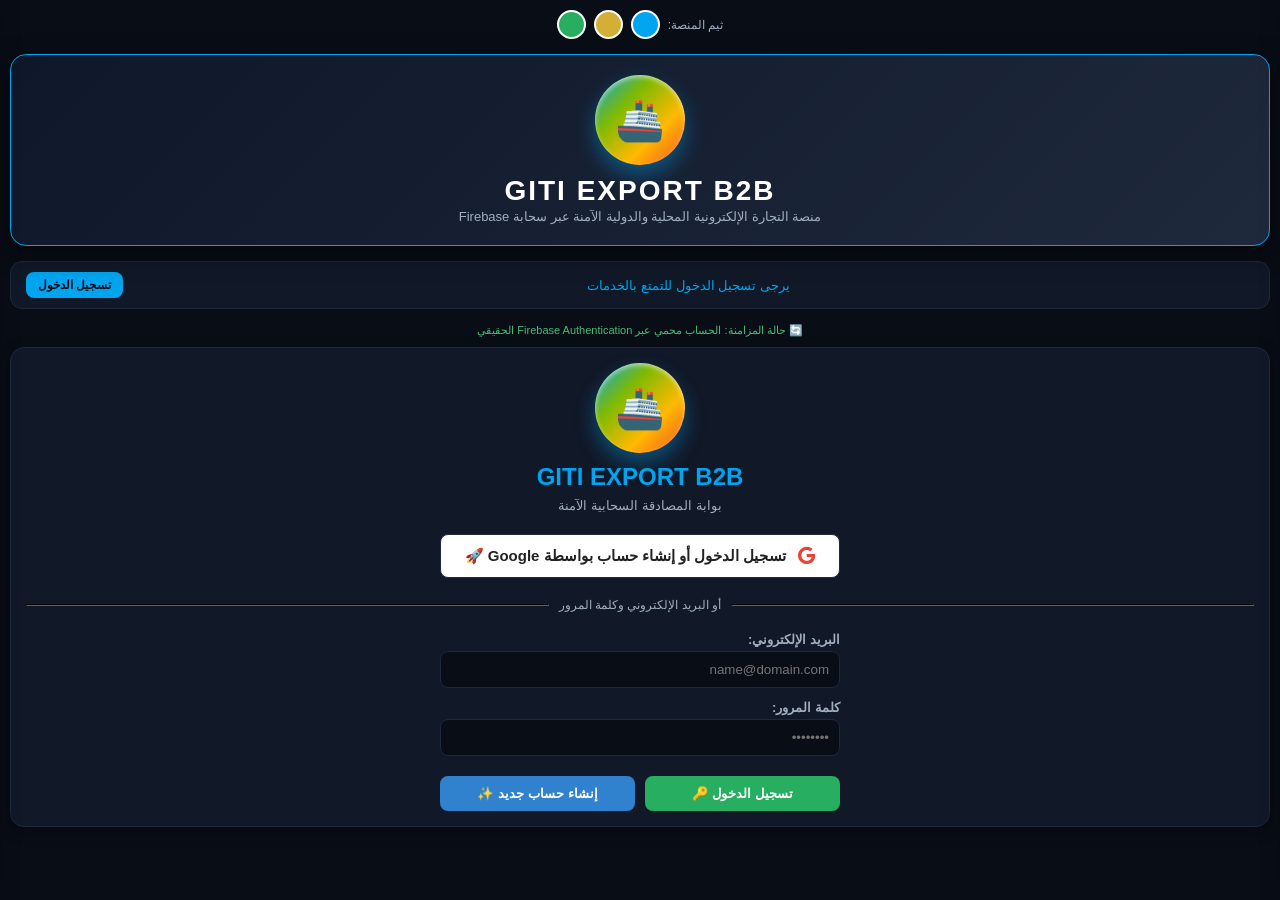
==== commit ae2675f9: "Update print statement from 'Hello' to 'Goodbye'" ====
--- a/index.html
+++ b/index.html
@@ -4,11 +4,14 @@
     <meta charset="UTF-8">
     <meta name="viewport" content="width=device-width, initial-scale=1.0">
     <title>Giti Export - منصة B2B والتجارة المحلية والدولية</title>
-    <!-- مكتبة لطباعة وتحويل الفواتير إلى PDF وصور مباشرة -->
+    <!-- مكتبة لطباعة وتحويل الفواتير إلى صور مباشرة -->
     <script src="https://cdnjs.cloudflare.com/ajax/libs/html2canvas/1.4.1/html2canvas.min.js"></script>
     <!-- مكتبة الأيقونات FontAwesome -->
     <link rel="stylesheet" href="https://cdnjs.cloudflare.com/ajax/libs/font-awesome/6.4.0/css/all.min.css">
     <link rel="stylesheet" href="style.css">
+    <!-- ربط ملف المانيفست -->
+    <link rel="manifest" href="manifest.json">
+    <meta name="theme-color" content="#00a4ef">
 </head>
 <body>
 
@@ -18,7 +21,7 @@
         <div id="lightboxContainer" onclick="event.stopPropagation()"></div>
     </div>
 
-    <!-- القائمة الجانبية الموسعة B2B (تظهر بعد تسجيل الدخول) -->
+    <!-- القائمة الجانبية الموسعة B2B -->
     <div class="sidebar-overlay" id="sidebarOverlay" onclick="closeAllDrawers()"></div>
     <div class="side-drawer" id="sideDrawer">
         <h3>قائمة الأقسام والتحكم 🚢 <span style="cursor:pointer; font-size:18px;" onclick="toggleSidebar()">✕</span></h3>
@@ -39,29 +42,25 @@
         <button class="close-drawer" onclick="toggleSidebar()">إغلاق القائمة</button>
     </div>
 
-    <!-- بروفايل Giti Plus المرتبط بالحساب -->
+    <!-- بروفايل Giti Plus -->
     <div class="gplus-profile-drawer" id="gplusProfileDrawer">
         <div style="display:flex; justify-content:space-between; align-items:center; border-bottom:1px solid var(--border-color); padding-bottom:8px; margin-bottom:12px;">
             <h3 style="margin:0; color:var(--accent);">بروفايل Giti Plus (G+) 🚢</h3>
             <span style="cursor:pointer; font-size:18px; color:#fff;" onclick="toggleGPlusDrawer()">✕</span>
         </div>
         <div class="gplus-header">
-            <img id="gpCoverImg" class="gplus-cover" src="https://via.placeholder.com/350x120/111/00a4ef?text=Cover" alt="Cover" onclick="document.getElementById('uploadCoverInput').click()" title="انقر لتغيير صورة الغلاف">
-            <input type="file" id="uploadCoverInput" class="hidden" accept="image/*" onchange="handleCoverUpload(event)">
-            
-            <img id="gpAvatarImg" class="gplus-avatar" src="https://via.placeholder.com/85/000/00a4ef?text=User" alt="Avatar" onclick="document.getElementById('uploadAvatarInput').click()" title="انقر لتغيير الصورة الشخصية">
-            <input type="file" id="uploadAvatarInput" class="hidden" accept="image/*" onchange="handleAvatarUpload(event)">
+            <img id="gpCoverImg" class="gplus-cover" src="https://via.placeholder.com/350x120/111/00a4ef?text=Cover" alt="Cover">
+            <img id="gpAvatarImg" class="gplus-avatar" src="https://via.placeholder.com/85/000/00a4ef?text=User" alt="Avatar">
         </div>
         <div style="text-align:center; margin-top:45px;">
             <h3 id="gpNameDisplay" style="margin:0;">اسم المستخدم</h3>
-            <span id="gpRoleBadge" class="title-badge" style="background:var(--accent); color:#111; font-weight:bold;">عضو موثق</span>
-            <p id="gpContactDisplay" style="color:var(--text-muted); font-size:12px; margin:5px 0;">الهاتف</p>
+            <span id="gpRoleBadge" class="title-badge" style="background:var(--accent); color:#111; font-weight:bold;">عضو موثق سحابياً</span>
+            <p id="gpContactDisplay" style="color:var(--text-muted); font-size:12px; margin:5px 0;">البريد الإلكتروني</p>
         </div>
         <hr style="border-color:var(--border-color); margin:15px 0;">
-        <h4 style="color:var(--accent); font-size:14px; margin-bottom:8px;">إدارة المحتوى والطلبات الخاصة بي:</h4>
         <button class="btn-blue" style="font-size:12px; padding:8px;" onclick="switchTab('ordersTab'); toggleGPlusDrawer()">📦 طلباتي ومشترياتي السابقة</button>
         <button class="btn-green" style="font-size:12px; padding:8px;" onclick="switchTab('invoicesViewerTab'); toggleGPlusDrawer()">🧾 فواتيري السحابية</button>
-        <button class="btn-purple" style="font-size:12px; padding:8px;" onclick="switchTab('supportTab'); toggleGPlusDrawer()">💬 المراسلات والرسائل الخاصة</button>
+        <button class="btn-purple" style="font-size:12px; padding:8px;" onclick="switchTab('supportTab'); toggleGPlusDrawer()">💬 المراسلات الخاصة</button>
     </div>
 
     <!-- شريط الثيمات -->
@@ -75,7 +74,7 @@
     <div class="brand-header">
         <div class="bull-logo-3d">🚢</div>
         <h1>GITI EXPORT B2B</h1>
-        <small>منصة التجارة الإلكترونية المحلية والدولية، التصدير، وحلول الدفع الذكية</small>
+        <small>منصة التجارة الإلكترونية المحلية والدولية الآمنة عبر سحابة Firebase</small>
     </div>
 
     <!-- شريط علوي -->
@@ -94,9 +93,9 @@
         <button class="btn-red" id="authBtnTop" onclick="toggleAuthModal()" style="width:auto; padding:6px 12px; margin:0; font-size:12px;">تسجيل الدخول</button>
     </div>
 
-    <div class="sync-status" id="syncStatus">🔄 حالة المزامنة: الحساب محمي، الأقسام مغلقة حتى تسجيل الدخول (Secure & Synced)</div>
-
-    <!-- شريط التنقل السريع (مخفي حتى تسجيل الدخول) -->
+    <div class="sync-status" id="syncStatus">🔄 حالة المزامنة: الحساب محمي عبر Firebase Authentication الحقيقي</div>
+
+    <!-- شريط التنقل السريع -->
     <div class="nav-bar hidden" id="mainNavBar">
         <button class="active-nav" onclick="switchTab('storeTab', this)">🏪 المتجر</button>
         <button onclick="switchTab('rfqTab', this)">📋 عروض الأسعار</button>
@@ -108,84 +107,63 @@
         <button onclick="switchTab('supportTab', this)"><i class="fa-solid fa-headset"></i> الدعم</button>
     </div>
 
-    <!-- ================= 1. تسجيل الدخول والإنشاء ================= -->
+    <!-- ================= بوابة تسجيل الدخول الحقيقية (Firebase Auth) ================= -->
     <div id="authSection" class="card">
-        <div style="text-align: center; margin-bottom: 15px;">
+        <div style="text-align: center; margin-bottom: 20px;">
             <div class="bull-logo-3d" style="width: 90px; height: 90px; font-size: 40px;">🚢</div>
             <h2 style="color: var(--accent); margin: 5px 0;">GITI EXPORT B2B</h2>
-            <small style="color: var(--text-muted);">بوابة تسجيل الدخول الإجباري للتمتع بأقسام المنصة والحسابات</small>
-        </div>
-
-        <button class="btn-google" onclick="loginWithGoogle()" style="background: #ffffff; color: #222; display: flex; align-items: center; justify-content: center; gap: 10px; margin-bottom: 15px; border: 1px solid var(--border-color); font-weight: bold; width:100%; padding:10px; border-radius:8px; cursor:pointer;">
-            <i class="fa-brands fa-google" style="color: #ea4335; font-size: 16px;"></i> تسجيل الدخول بواسطة حساب جوجل (Google)
+            <small style="color: var(--text-muted);">بوابة المصادقة السحابية الآمنة</small>
+        </div>
+
+        <button class="btn-google" onclick="window.loginWithGoogle()" style="background: #ffffff; color: #222; display: flex; align-items: center; justify-content: center; gap: 12px; margin: 20px auto; border: 1px solid var(--border-color); font-weight: bold; width:100%; max-width: 400px; padding:12px; border-radius:8px; cursor:pointer; font-size: 15px;">
+            <i class="fa-brands fa-google" style="color: #ea4335; font-size: 18px;"></i> تسجيل الدخول أو إنشاء حساب بواسطة Google 🚀
         </button>
 
-        <div style="display: flex; align-items: center; text-align: center; margin: 15px 0; color: var(--text-muted); font-size: 12px;">
+        <div style="display: flex; align-items: center; text-align: center; margin: 20px 0; color: var(--text-muted); font-size: 12px;">
             <hr style="flex: 1; border-color: var(--border-color);">
-            <span style="padding: 0 10px;">أو التسجيل بالطريقة التقليدية</span>
+            <span style="padding: 0 10px;">أو البريد الإلكتروني وكلمة المرور</span>
             <hr style="flex: 1; border-color: var(--border-color);">
         </div>
 
-        <div style="display: flex; gap: 10px; margin-bottom: 15px;">
-            <button class="btn-gold" id="tabBtnLogin" onclick="switchAuthMode('login')">تسجيل الدخول</button>
-            <button class="btn-blue" id="tabBtnRegister" onclick="switchAuthMode('register')">إنشاء حساب جديد</button>
-        </div>
-
-        <div id="loginFormContainer">
-            <div class="input-group"><label>رقم الهاتف، البريد الإلكتروني أو اسم المستخدم:</label><input type="text" id="loginContactOrName" placeholder="مثال: admin أو user@gmail.com"></div>
-            <div class="input-group"><label>كلمة المرور:</label><input type="password" id="loginPassword" placeholder="••••••••"></div>
-            <button class="btn-green" onclick="performLogin()">دخول الحساب 🚀</button>
-            <small style="display:block; text-align:center; color:var(--text-muted); margin-top:8px;">للادمن الرئيسي استخدم: admin / 01036</small>
-        </div>
-
-        <div id="registerFormContainer" class="hidden">
-            <div class="input-group"><label>الاسم الكامل:</label><input type="text" id="regName" placeholder="اسم الشركة أو المسؤول"></div>
-            <div class="input-group"><label>رقم الهاتف أو البريد الإلكتروني:</label><input type="text" id="regPhone" placeholder="01012345678 أو email@domain.com"></div>
-            <div class="input-group"><label>نوع الحساب:</label>
-                <select id="regRole">
-                    <option value="شركة / مستورد">شركة تجارية / مستورد (B2B) 🏢</option>
-                    <option value="عميل">عميل فردي (Customer) 🛒</option>
-                    <option value="مدير">مدير النظام (Manager) 🔐</option>
-                </select>
+        <div id="firebaseEmailAuthContainer" style="max-width: 400px; margin: 0 auto;">
+            <div class="input-group"><label>البريد الإلكتروني:</label><input type="email" id="authEmailInput" placeholder="name@domain.com"></div>
+            <div class="input-group"><label>كلمة المرور:</label><input type="password" id="authPasswordInput" placeholder="••••••••"></div>
+            <div style="display: flex; gap: 10px; margin-top: 15px;">
+                <button class="btn-green" onclick="window.loginWithEmail()" style="flex: 1;">تسجيل الدخول 🔑</button>
+                <button class="btn-blue" onclick="window.registerWithEmail()" style="flex: 1;">إنشاء حساب جديد ✨</button>
             </div>
-            <div class="input-group"><label>كلمة المرور:</label><input type="password" id="regPassword" placeholder="••••••••"></div>
-            <button class="btn-gold" onclick="performRegister()">تسجيل حساب جديد ✅</button>
-        </div>
-    </div>
-
-    <!-- ================= 2. طلبات عروض الأسعار RFQ ================= -->
+        </div>
+    </div>
+
+    <!-- 2. طلبات عروض الأسعار RFQ -->
     <div id="rfqTab" class="card hidden" style="border: 2px solid var(--accent);">
         <h2>📋 طلب عروض الأسعار المخصصة (RFQ)</h2>
-        <p style="text-align:center; color:var(--text-muted); font-size:13px;">أرسل مواصفات التصنيع والكميات الضخمة لتلقي عرض سعر تجاري مخصص.</p>
         <div class="input-group"><label>اسم الشركة / المستورد:</label><input type="text" id="rfqCompanyName" placeholder="اسم الشركة أو العميل"></div>
-        <div class="input-group"><label>وصف المنتج المطلوب / المواصفات الفنية:</label><textarea id="rfqSpecs" placeholder="تفاصيل المقاسات، الأقمشة، الألوان، ودرجات الجودة..."></textarea></div>
+        <div class="input-group"><label>وصف المنتج المطلوب / المواصفات الفنية:</label><textarea id="rfqSpecs" placeholder="التفاصيل..."></textarea></div>
         <div class="input-group"><label>الكمية المطلوبة:</label><input type="text" id="rfqQty" placeholder="5000 قطعة"></div>
         <button class="btn-gold" onclick="submitRFQ()">إرسال طلب عروض الأسعار للإدارة 📤</button>
     </div>
 
-    <!-- ================= 3. توثيق حسابات الشركات ================= -->
+    <!-- 3. توثيق حسابات الشركات -->
     <div id="b2bVerifyTab" class="card hidden" style="border: 2px solid var(--accent);">
         <h2>🔐 توثيق حسابات الشركات والاعتماد التجاري</h2>
-        <p style="text-align:center; color:var(--text-muted); font-size:13px;">قم برفع المستندات التجارية للحصول على أسعار الجملة المخفضة وصلاحيات التصدير.</p>
+        <p style="text-align:center; color:var(--text-muted); font-size:13px;">حسابك موثق سحابياً عبر بريدك الإلكتروني المرتبط بـ Firebase.</p>
         <div class="input-group"><label>الاسم التجاري للشركة:</label><input type="text" id="b2bName" placeholder="الاسم الرسمي المسجل"></div>
         <div class="input-group"><label>رقم السجل التجاري:</label><input type="text" id="b2bCR" placeholder="أدخل رقم السجل التجاري"></div>
         <div class="input-group"><label>الرقم الضريبي:</label><input type="text" id="b2bTax" placeholder="الرقم الضريبي الموحد"></div>
         <button class="btn-blue" onclick="submitB2BVerification()">تقديم طلب الاعتماد التجاري ✅</button>
     </div>
 
-    <!-- ================= 4. مستندات الشحن والحاويات ================= -->
+    <!-- 4. مستندات الشحن والحاويات -->
     <div id="shippingDocsTab" class="card hidden" style="border: 2px solid var(--accent);">
         <h2>🌍 إدارة مستندات الشحن والحاويات البحرية</h2>
-        <p style="text-align:center; color:var(--text-muted); font-size:13px;">متابعة بوالص الشحن الجمركي وشهادات المنشأ للحاويات المصدرة محلياً ودولياً.</p>
         <div class="input-group"><label>رقم بوليصة الشحن (Bill of Lading):</label><input type="text" id="bolQuery" placeholder="BL-GITI-2026-99"></div>
         <button class="btn-gold" onclick="alert('✅ مستندات الشحن مطابقة وجاهزة للتخليص الجمركي.')">استعلام عن مستندات الحاوية 🔍</button>
     </div>
 
-    <!-- ================= 5. قسم إضافة منتج جديد ================= -->
+    <!-- 5. قسم إضافة منتج جديد -->
     <div id="addProductTab" class="card hidden" style="border: 2px solid var(--accent);">
         <h2>➕ إضافة منتج جديد للمتجر والمستودع</h2>
-        <p style="text-align:center; color:var(--text-muted); font-size:13px;">رفع صور أو فيديوهات المنتجات، تحديد السعر، الكمية، والقسم لكي يتم عرضه مباشرة.</p>
-        
         <div class="input-group"><label>اسم المنتج:</label><input type="text" id="newProdName" placeholder="مثال: جاكيت شتوي تصدير فاخر"></div>
         <div class="input-group"><label>السعر (بالجنيه):</label><input type="number" id="newProdPrice" placeholder="500"></div>
         <div class="input-group"><label>الكمية المتاحة بالمخزن:</label><input type="number" id="newProdQty" value="100" min="1"></div>
@@ -195,24 +173,12 @@
                 <option value="تصدير دولي">تصدير دولي 🌍</option>
                 <option value="جملة محلي">جملة محلي 📦</option>
                 <option value="ملابس رجالي">ملابس رجالي 👔</option>
-                <option value="ملابس حريمي">ملابس حريمي 👗</option>
-                <option value="أطفال ومواليد">أطفال ومواليد 🧒</option>
-                <option value="فحم وأخشاب">فحم وأخشاب (صناعي) 🔥</option>
-                <option value="أقمشة ومنسوجات">أقمشة ومنسوجات 🧵</option>
-                <option value="أحذية ومستلزمات جلدية">أحذية ومستلزمات جلدية 👞</option>
-                <option value="إكسسوارات وموضة">إكسسوارات وموضة 💍</option>
-                <option value="مفروشات منزلية">مفروشات منزلية 🛏️</option>
             </select>
         </div>
-        <div class="input-group">
-            <label>ملف الوسائط (صورة أو فيديو):</label>
-            <input type="file" id="newProdMediaInput" accept="image/*,video/*" onchange="previewNewProductMedia(event)">
-            <div id="newProdMediaPreview" style="margin-top:10px; text-align:center;"></div>
-        </div>
         <button class="btn-gold" onclick="saveNewProductToStore()">حفظ ونشر المنتج في المتجر فوراً 🚀</button>
     </div>
 
-    <!-- ================= 6. المتجر الرئيسي وسلة المشتريات (متاحة للمسجلين فقط) ================= -->
+    <!-- 6. المتجر الرئيسي وسلة المشتريات -->
     <div id="storeTab" class="hidden">
         <div class="card">
             <h3>📂 أقسام المتجر والتجارة المحلية والدولية</h3>
@@ -221,13 +187,6 @@
                 <div class="cat-chip" onclick="filterCategory('تصدير دولي', this)">تصدير دولي 🌍</div>
                 <div class="cat-chip" onclick="filterCategory('جملة محلي', this)">جملة محلي 📦</div>
                 <div class="cat-chip" onclick="filterCategory('ملابس رجالي', this)">ملابس رجالي 👔</div>
-                <div class="cat-chip" onclick="filterCategory('ملابس حريمي', this)">ملابس حريمي 👗</div>
-                <div class="cat-chip" onclick="filterCategory('أطفال ومواليد', this)">أطفال 🧒</div>
-                <div class="cat-chip" onclick="filterCategory('فحم وأخشاب', this)">فحم وأخشاب 🔥</div>
-                <div class="cat-chip" onclick="filterCategory('أقمشة ومنسوجات', this)">أقمشة ومنسوجات 🧵</div>
-                <div class="cat-chip" onclick="filterCategory('أحذية ومستلزمات جلدية', this)">أحذية ومستلزمات جلدية 👞</div>
-                <div class="cat-chip" onclick="filterCategory('إكسسوارات وموضة', this)">إكسسوارات وموضة 💍</div>
-                <div class="cat-chip" onclick="filterCategory('مفروشات منزلية', this)">مفروشات منزلية 🛏️</div>
             </div>
         </div>
 
@@ -236,150 +195,58 @@
             <div class="products-grid" id="storeProductsList"></div>
         </div>
 
-        <!-- سلة المشتريات الخاصة بالمستخدم + أقسام معروضات السلة -->
         <div class="card" style="border: 2px solid var(--accent);" id="cartCardSection">
             <h3>🛒 سلة المشتريات وحجز الطلبات الخاصة بك</h3>
-            
-            <!-- أقسام معروضات السلة المتقدمة -->
-            <div class="categories-grid" style="margin-bottom:10px;">
-                <div class="cat-chip active" onclick="filterCartCategory('all', this)">كل سلة المستخدم</div>
-                <div class="cat-chip" onclick="filterCartCategory('تصدير دولي', this)">تصدير دولي في السلة</div>
-                <div class="cat-chip" onclick="filterCartCategory('جملة محلي', this)">جملة محلي في السلة</div>
-                <div class="cat-chip" onclick="filterCartCategory('ملابس', this)">ملابس وأزياء في السلة</div>
-            </div>
-
             <div id="cartItems">سلتك الخاصة فارغة حالياً. تصفح المنتجات وأضف ما يناسبك!</div>
             <hr style="border-color:var(--border-color)">
-            
-            <div style="display: flex; justify-content: space-between; align-items: center; margin-bottom: 10px;">
-                <span><b>العملة والمنطقة:</b></span>
-                <select id="currencySelector" onchange="updateCartCurrency()" style="width: 150px; padding: 5px; background: #090d16; color: #fff; border: 1px solid var(--border-color); border-radius: 6px;">
-                    <option value="EGP">جنيه مصري (EGP) 🇪🇬</option>
-                    <option value="USD">دولار أمريكي (USD) 🌍</option>
-                </select>
-            </div>
-
-            <p><b>الإجمالي الكلي لسلتك: </b><span id="cartTotal" style="color:var(--accent); font-size: 18px;">0</span> <span id="currencyUnitSymbol">جنيه</span></p>
-            
-            <div class="input-group" style="margin-top:10px;">
-                <label>اختر طريقة الدفع (محافظ إلكترونية، تحويل أو استلام):</label>
-                <select id="paymentMethodSelect" onchange="toggleWalletInput()">
-                    <option value="فودافون كاش">📱 محفظة فودافون كاش (Vodafone Cash)</option>
-                    <option value="اتصالات كاش">📱 محفظة اتصالات كاش (Etisalat Cash)</option>
-                    <option value="أورانج كاش">📱 محفظة أورانج كاش (Orange Cash)</option>
-                    <option value="إنستاباي InstaPay">⚡ تحويل إنستاباي الفوري (InstaPay)</option>
-                    <option value="الدفع عند الاستلام">💵 الدفع عند الاستلام (Cash on Delivery)</option>
-                    <option value="تحويل بنكي مباشر">🏦 تحويل بنكي مباشر (Wire Transfer)</option>
-                    <option value="اعتماد مستندي L/C">📜 اعتماد مستندي (Letter of Credit)</option>
-                </select>
-            </div>
-
-            <div class="input-group" id="walletPhoneContainer">
-                <label>رقم الهاتف المحول منه (للمحافظ و InstaPay):</label>
-                <input type="text" id="walletSenderPhone" placeholder="مثال: 01012345678">
-            </div>
-
+            <p><b>الإجمالي الكلي لسلتك: </b><span id="cartTotal" style="color:var(--accent); font-size: 18px;">0</span> جنيه</p>
             <button class="btn-green" onclick="checkoutCart()" style="font-size: 15px; padding: 12px;">إتمام الشراء وإصدار الفاتورة الرسمية 🚀</button>
         </div>
     </div>
 
-    <!-- ================= 7. المخزن والمستودعات ================= -->
     <div id="advancedInvoicesStoreTab" class="card hidden">
         <h2>🧾 إدارة المخزن والمستودعات والأصناف</h2>
         <div id="warehouseItemsList">لا توجد أصناف مسجلة.</div>
     </div>
 
-    <!-- ================= 8. التصدير الدولي ================= -->
     <div id="exportTab" class="card hidden">
         <h2>🌍 إدارة التصدير التجاري والتجارة المحلية</h2>
-        <p style="color:var(--text-muted); font-size:13px; text-align:center;">إعداد شحنات البضائع والملابس للتصدير الدولي والمحلي.</p>
-        <div class="input-group"><label>دولة أو مدينة الوجهة:</label><input type="text" id="exportDestination" placeholder="مثال: القاهرة / السعودية / الإمارات / ألمانيا"></div>
-        <div class="input-group"><label>نوع البضاعة:</label><input type="text" id="exportGoodsType" placeholder="ملابس جاهزة / أقمشة / فحم"></div>
-        <div class="input-group"><label>الوزن أو الكمية:</label><input type="text" id="exportWeight" placeholder="5 طن أو 1000 قطعة"></div>
+        <div class="input-group"><label>دولة أو مدينة الوجهة:</label><input type="text" id="exportDestination" placeholder="مثال: القاهرة / السعودية"></div>
         <button class="btn-blue" onclick="alert('✅ تم حفظ طلب التصدير والشحن بنجاح.')">تأكيد طلب الشحن 🚢</button>
     </div>
 
-    <!-- ================= 9. تتبع اللوجستيات ================= -->
     <div id="logisticsTab" class="card hidden">
         <h2>🚚 تتبع الشحنات واللوجستيات</h2>
-        <div class="input-group"><label>بحث برقم الشحنة أو بوليصة الحاوية:</label><input type="text" id="trackQuery" placeholder="مثال: GITI-LOG-9821"></div>
+        <div class="input-group"><label>بحث برقم الشحنة:</label><input type="text" id="trackQuery" placeholder="مثال: GITI-LOG-9821"></div>
         <button class="btn-gold" onclick="alert('الشحنة قيد التحرك وتتبع خط سيرها بنجاح.')">بحث عن الشحنة 🔍</button>
     </div>
 
-    <!-- ================= 10. الفواتير وعقود B2B ================= -->
     <div id="invoicesViewerTab" class="card hidden">
-        <h2>📑 أرشيف واستعراض الفواتير والعقود (صورة، PDF، Word)</h2>
-        <p style="text-align:center; color:var(--text-muted); font-size:13px;">استعرض كافة فواتير المشتريات والحجوزات السابقة.</p>
+        <h2>📑 أرشيف واستعراض الفواتير والعقود</h2>
         <div id="invoicesArchiveList">لا توجد فواتير مسجلة في الأرشيف حالياً.</div>
     </div>
 
-    <!-- ================= 11. تقارير الأرباح والمبيعات ================= -->
     <div id="financialReportsTab" class="card hidden">
         <h2>📊 تقارير الأرباح والمبيعات المالية المتقدمة</h2>
-        <p style="text-align:center; color:var(--text-muted); font-size:13px;">تحليل مالي شامل لإجمالي المبيعات وحركة السيولة المالية.</p>
         <div class="stats-grid">
             <div class="stat-card"><h4>إجمالي الإيرادات</h4><p id="reportTotalRevenue">0 ج.م</p></div>
             <div class="stat-card"><h4>صافي الأرباح التقديرية (25%)</h4><p id="reportNetProfit">0 ج.م</p></div>
-            <div class="stat-card"><h4>متوسط قيمة الفاتورة</h4><p id="reportAvgOrder">0 ج.م</p></div>
-        </div>
-        <div class="card" style="background:#090d16; margin-top:15px;">
-            <h3 style="font-size:15px; color:var(--accent);">📈 تفاصيل الحركات المالية الأخيرة</h3>
-            <div id="financialTransactionsList">لا توجد معاملات مالية مسجلة بعد.</div>
-        </div>
-    </div>
-
-    <!-- ================= 12. الإشعارات ================= -->
+        </div>
+    </div>
+
     <div id="notificationsTab" class="card hidden">
         <h2>🔔 إشعارات المنصة والتنبيهات الفورية</h2>
-        <p style="text-align:center; color:var(--text-muted); font-size:13px;">متابعة حالة الطلبات وعمليات الشحن.</p>
         <div id="notificationsListContainer">لا توجد إشعارات جديدة.</div>
         <button class="btn-red" style="margin-top:10px; font-size:12px;" onclick="clearNotifications()">مسح كافة الإشعارات</button>
     </div>
 
-    <!-- ================= 13. إدارة الطلبات ================= -->
     <div id="ordersTab" class="card hidden">
         <h2>📋 سجل المشتريات والطلبات التجارية</h2>
         <div id="ordersList">لا توجد طلبات مسجلة بعد.</div>
     </div>
 
-    <!-- ================= الفاتورة الرسمية الحالية ================= -->
-    <div id="invoiceModal" class="card hidden" style="border: 2px solid var(--accent);">
-        <h2>🧾 فاتورة المشتريات والبيع الرسمية</h2>
-        <div id="printableInvoice" class="invoice-box">
-            <div class="invoice-header">
-                <div>
-                    <h2 style="margin:0; color:#111;">GITI EXPORT B2B</h2>
-                    <small style="color:#555;">منصة التجارة المحلية والدولية للملابس والمستودعات</small>
-                </div>
-                <div style="text-align: left;">
-                    <b id="invModalId">رقم الفاتورة: #GITI-INV-000</b><br>
-                    <small id="invModalDate">التاريخ: 2026/09/23</small>
-                </div>
-            </div>
-            <p><b>بيانات العميل / الشركة:</b><br>
-               • اسم العميل: <span id="invModalClient">العميل</span><br>
-               • هاتف التواصل: <span id="invModalPhone">الهاتف</span><br>
-               • طريقة الدفع: <span id="invModalPayment" style="color:var(--accent); font-weight:bold;">نقداً</span>
-            </p>
-            <table class="invoice-table">
-                <thead><tr><th>المنتج</th><th>الكمية</th><th>السعر</th><th>الإجمالي</th></tr></thead>
-                <tbody id="invModalItems"></tbody>
-            </table>
-            <h3 style="text-align: left; color:#111;">الإجمالي الكلي: <span id="invModalTotal" style="color:#00a4ef;">0</span></h3>
-        </div>
-        
-        <div style="display: flex; gap: 5px; margin-top: 15px; flex-wrap: wrap;">
-            <button class="btn-green" onclick="downloadInvoiceImage()" style="flex:1;">📷 صورة الفاتورة (PNG)</button>
-            <button class="btn-orange" onclick="downloadInvoiceWord()" style="flex:1;"><i class="fa-solid fa-file-word"></i> تحميل ملف الورد (Word)</button>
-            <button class="btn-purple" onclick="window.print()" style="flex:1;">📄 طباعة PDF</button>
-            <button class="btn-red" onclick="switchTab('storeTab')" style="flex:1;">العودة للمتجر</button>
-        </div>
-    </div>
-
-    <!-- ================= الدعم الفني ================= -->
     <div id="supportTab" class="card hidden">
         <h2>💬 الدعم الفني المباشر والمراسلات</h2>
-        <p style="text-align:center; color:var(--text-muted); font-size:12px;">تظهر في المراسلات الحسابات المسجلة والزوار في قنوات الدعم والمحادثات.</p>
         <div class="chat-box" id="chatMessages"></div>
         <div class="input-group" style="display: flex; gap: 5px; margin: 0;">
             <input type="text" id="chatInput" placeholder="اكتب رسالتك الموجهة للإدارة..." style="margin:0;">
@@ -387,21 +254,129 @@
         </div>
     </div>
 
-    <!-- ================= لوحة الإدارة (Master Admin 01036) ================= -->
     <div id="adminDashboardTab" class="card hidden" style="border: 2px solid var(--accent);">
         <h2>🔐 لوحة التحكم الشاملة للآدمن الماستر (Master Admin)</h2>
-        <p style="text-align:center; color:var(--text-muted); font-size:12px;">متاحة فقط للمدير الحاصل على صلاحيات الآدمن (كلمة المرور: 01036).</p>
+        <p style="text-align:center; color:var(--accent); font-size:12px;">متاحة حصرياً للمدير المسجل بالبريد (`haretg@gmail.com`).</p>
         <div class="stats-grid">
             <div class="stat-card"><h4>إجمالي المنتجات</h4><p id="statProductsCount">0</p></div>
             <div class="stat-card"><h4>إجمالي الطلبات</h4><p id="statOrdersCount">0</p></div>
-            <div class="stat-card"><h4>إجمالي الفواتير</h4><p id="statInvoicesCount">0</p></div>
-        </div>
-        <div class="card" style="background:#090d16; margin-top:15px;">
-            <h3 style="color:var(--accent); font-size:14px;">👥 إدارة المستخدمين المسجلين</h3>
-            <div id="adminUsersListContainer">لا توجد بيانات مستخدمين إضافية.</div>
-        </div>
-    </div>
-
+        </div>
+    </div>
+
+    <!-- تهيئة Firebase Authentication الحقيقي -->
+    <script type="module">
+        import { initializeApp } from "https://www.gstatic.com/firebasejs/10.8.0/firebase-app.js";
+        import { 
+            getAuth, 
+            signInWithPopup, 
+            GoogleAuthProvider, 
+            signInWithEmailAndPassword, 
+            createUserWithEmailAndPassword, 
+            signOut, 
+            onAuthStateChanged 
+        } from "https://www.gstatic.com/firebasejs/10.8.0/firebase-auth.js";
+
+        const firebaseConfig = {
+          apiKey: "AIzaSyBnY2QBAr1ZpBpE6Leol7blQseR4Qq_AaY",
+          authDomain: "export-ed5ca.firebaseapp.com",
+          projectId: "export-ed5ca",
+          storageBucket: "export-ed5ca.firebasestorage.app",
+          messagingSenderId: "574541533473",
+          appId: "1:574541533473:web:16f9cefca28a1264f5ae60",
+          measurementId: "G-M9MWDM6DGM"
+        };
+
+        const app = initializeApp(firebaseConfig);
+        const auth = getAuth();
+        const googleProvider = new GoogleAuthProvider();
+
+        window.loginWithGoogle = async function() {
+            try {
+                const result = await signInWithPopup(auth, googleProvider);
+                handleAuthSuccess(result.user);
+            } catch (error) {
+                alert('⚠️ خطأ في تسجيل الدخول عبر Google: ' + error.message);
+            }
+        };
+
+        window.loginWithEmail = async function() {
+            const email = document.getElementById('authEmailInput').value.trim();
+            const password = document.getElementById('authPasswordInput').value;
+            if(!email || !password) return alert('الرجاء إدخال البريد وكلمة المرور!');
+            try {
+                const result = await signInWithEmailAndPassword(auth, email, password);
+                handleAuthSuccess(result.user);
+            } catch (error) {
+                alert('⚠️ فشل تسجيل الدخول: ' + error.message);
+            }
+        };
+
+        window.registerWithEmail = async function() {
+            const email = document.getElementById('authEmailInput').value.trim();
+            const password = document.getElementById('authPasswordInput').value;
+            if(!email || !password) return alert('الرجاء إدخال البريد وكلمة المرور!');
+            try {
+                const result = await createUserWithEmailAndPassword(auth, email, password);
+                handleAuthSuccess(result.user);
+                alert('✅ تم إنشاء الحساب وتسجيل الدخول بنجاح!');
+            } catch (error) {
+                alert('⚠️ فشل إنشاء الحساب: ' + error.message);
+            }
+        };
+
+        function handleAuthSuccess(user) {
+            window.currentUser = {
+                name: user.displayName || user.email.split('@')[0],
+                phone: user.email,
+                role: user.email === 'haretg@gmail.com' ? 'مدير' : 'شركة / مستورد',
+                avatar: user.photoURL || 'https://via.placeholder.com/85/000/00a4ef?text=' + encodeURIComponent((user.email || 'U')[0]),
+                cover: ''
+            };
+            localStorage.setItem('giti_export_user', JSON.stringify(window.currentUser));
+            if(typeof window.initPlatformAfterLogin === 'function') {
+                window.initPlatformAfterLogin();
+            }
+            alert('✅ أهلاً بك، ' + window.currentUser.name);
+            switchTab('storeTab');
+        }
+
+        window.toggleAuthModal = function() {
+            if(window.currentUser) {
+                signOut(auth).then(() => {
+                    window.currentUser = null;
+                    localStorage.removeItem('giti_export_user');
+                    window.updateAuthUI();
+                    switchTab('authSection');
+                });
+            } else {
+                switchTab('authSection');
+            }
+        };
+
+        onAuthStateChanged(auth, (user) => {
+            if (user) {
+                window.currentUser = JSON.parse(localStorage.getItem('giti_export_user')) || {
+                    name: user.displayName || user.email.split('@')[0],
+                    phone: user.email,
+                    role: user.email === 'haretg@gmail.com' ? 'مدير' : 'شركة / مستورد',
+                    avatar: user.photoURL || '',
+                    cover: ''
+                };
+            } else {
+                window.currentUser = null;
+            }
+            if(typeof window.updateAuthUI === 'function') {
+                window.updateAuthUI();
+            }
+        });
+    </script>
     <script src="app.js"></script>
+    <script>
+      if ('serviceWorker' in navigator) {
+        window.addEventListener('load', () => {
+          navigator.serviceWorker.register('./sw.js').catch(() => {});
+        });
+      }
+    </script>
 </body>
 </html>
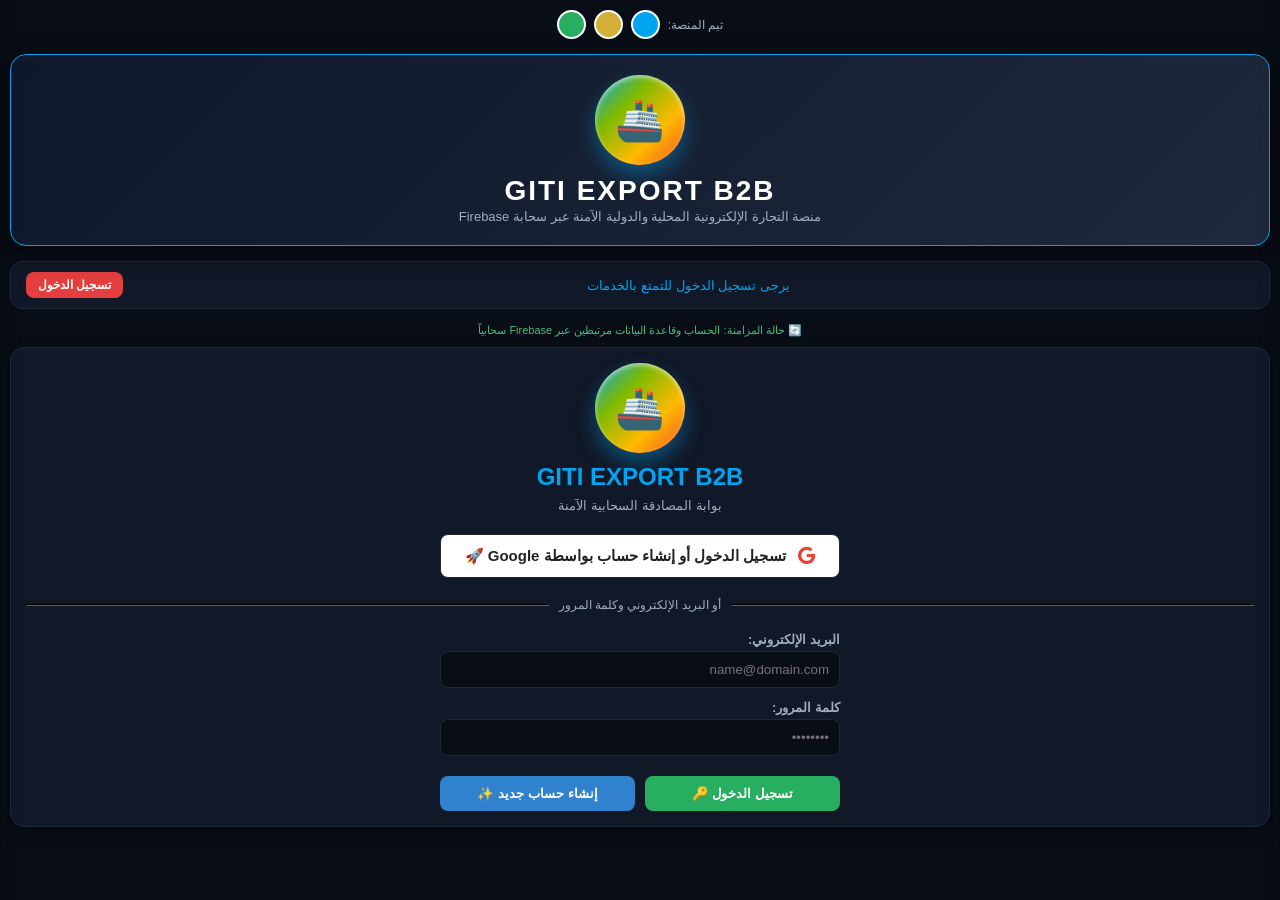
==== commit f582051f: "Enhance profile image upload and Firebase setup Added file inputs for cover and avatar image uploads" ====
--- a/index.html
+++ b/index.html
@@ -49,8 +49,14 @@
             <span style="cursor:pointer; font-size:18px; color:#fff;" onclick="toggleGPlusDrawer()">✕</span>
         </div>
         <div class="gplus-header">
-            <img id="gpCoverImg" class="gplus-cover" src="https://via.placeholder.com/350x120/111/00a4ef?text=Cover" alt="Cover">
-            <img id="gpAvatarImg" class="gplus-avatar" src="https://via.placeholder.com/85/000/00a4ef?text=User" alt="Avatar">
+            <label title="تغيير صورة الغلاف">
+                <input type="file" id="coverUploadInput" accept="image/*" style="display:none;" onchange="handleCoverUpload(event)">
+                <img id="gpCoverImg" class="gplus-cover" src="https://via.placeholder.com/350x120/111/00a4ef?text=Cover" alt="Cover">
+            </label>
+            <label title="تغيير الصورة الشخصية">
+                <input type="file" id="avatarUploadInput" accept="image/*" style="display:none;" onchange="handleAvatarUpload(event)">
+                <img id="gpAvatarImg" class="gplus-avatar" src="https://via.placeholder.com/85/000/00a4ef?text=User" alt="Avatar">
+            </label>
         </div>
         <div style="text-align:center; margin-top:45px;">
             <h3 id="gpNameDisplay" style="margin:0;">اسم المستخدم</h3>
@@ -93,7 +99,7 @@
         <button class="btn-red" id="authBtnTop" onclick="toggleAuthModal()" style="width:auto; padding:6px 12px; margin:0; font-size:12px;">تسجيل الدخول</button>
     </div>
 
-    <div class="sync-status" id="syncStatus">🔄 حالة المزامنة: الحساب محمي عبر Firebase Authentication الحقيقي</div>
+    <div class="sync-status" id="syncStatus">🔄 حالة المزامنة: الحساب وقاعدة البيانات مرتبطين عبر Firebase سحابياً</div>
 
     <!-- شريط التنقل السريع -->
     <div class="nav-bar hidden" id="mainNavBar">
@@ -107,7 +113,7 @@
         <button onclick="switchTab('supportTab', this)"><i class="fa-solid fa-headset"></i> الدعم</button>
     </div>
 
-    <!-- ================= بوابة تسجيل الدخول الحقيقية (Firebase Auth) ================= -->
+    <!-- ================= بوابة تسجيل الدخول (Firebase Auth) ================= -->
     <div id="authSection" class="card">
         <div style="text-align: center; margin-bottom: 20px;">
             <div class="bull-logo-3d" style="width: 90px; height: 90px; font-size: 40px;">🚢</div>
@@ -175,6 +181,11 @@
                 <option value="ملابس رجالي">ملابس رجالي 👔</option>
             </select>
         </div>
+        <div class="input-group">
+            <label>صورة المنتج (ملف):</label>
+            <input type="file" id="newProdMediaInput" accept="image/*,video/*" onchange="previewNewProductMedia(event)">
+        </div>
+        <div id="newProdMediaPreview" style="margin-bottom: 10px;"></div>
         <button class="btn-gold" onclick="saveNewProductToStore()">حفظ ونشر المنتج في المتجر فوراً 🚀</button>
     </div>
 
@@ -197,9 +208,35 @@
 
         <div class="card" style="border: 2px solid var(--accent);" id="cartCardSection">
             <h3>🛒 سلة المشتريات وحجز الطلبات الخاصة بك</h3>
+            <div style="display:flex; justify-content:space-between; align-items:center; margin-bottom:10px;">
+                <label style="font-size:12px;">اختر العملة:</label>
+                <select id="currencySelector" onchange="updateCartCurrency()" style="width:120px; padding:5px; background:#090d16; color:#fff; border-radius:5px; border:1px solid var(--border-color);">
+                    <option value="EGP">جنيه مصري (EGP)</option>
+                    <option value="USD">دولار أمريكي (USD)</option>
+                </select>
+            </div>
+            <div class="categories-grid" style="margin-bottom:10px;">
+                <div class="cat-chip active" onclick="filterCartCategory('all', this)">كل المنتجات بالسلة</div>
+                <div class="cat-chip" onclick="filterCartCategory('ملابس', this)">ملابس وأقمشة</div>
+            </div>
             <div id="cartItems">سلتك الخاصة فارغة حالياً. تصفح المنتجات وأضف ما يناسبك!</div>
             <hr style="border-color:var(--border-color)">
-            <p><b>الإجمالي الكلي لسلتك: </b><span id="cartTotal" style="color:var(--accent); font-size: 18px;">0</span> جنيه</p>
+            <p><b>الإجمالي الكلي لسلتك: </b><span id="cartTotal" style="color:var(--accent); font-size: 18px;">0</span> <span id="currencyUnitSymbol">جنيه</span></p>
+            
+            <div class="input-group">
+                <label>طريقة الدفع:</label>
+                <select id="paymentMethodSelect" onchange="toggleWalletInput()">
+                    <option value="تحويل بنكي رسمي">تحويل بنكي رسمي 🏦</option>
+                    <option value="فودافون كاش">فودافون كاش 📱</option>
+                    <option value="إنستاباي">إنستاباي (InstaPay) ⚡</option>
+                    <option value="نقداً عند التسليم">نقداً عند التسليم 💵</option>
+                </select>
+            </div>
+            <div class="input-group" id="walletPhoneContainer" style="display:none;">
+                <label>رقم هاتف المحفظة المحول منها:</label>
+                <input type="text" id="walletSenderPhone" placeholder="010xxxxxxxx">
+            </div>
+
             <button class="btn-green" onclick="checkoutCart()" style="font-size: 15px; padding: 12px;">إتمام الشراء وإصدار الفاتورة الرسمية 🚀</button>
         </div>
     </div>
@@ -224,6 +261,38 @@
     <div id="invoicesViewerTab" class="card hidden">
         <h2>📑 أرشيف واستعراض الفواتير والعقود</h2>
         <div id="invoicesArchiveList">لا توجد فواتير مسجلة في الأرشيف حالياً.</div>
+    </div>
+
+    <!-- نافذة استعراض الفاتورة الرسمية -->
+    <div id="invoiceModal" class="card hidden" style="border: 2px solid var(--accent);">
+        <div id="printableInvoice" style="background:#111827; padding:20px; border-radius:8px; color:#fff;">
+            <div style="text-align:center; border-bottom:1px solid #333; padding-bottom:10px; margin-bottom:15px;">
+                <h2 style="color:var(--accent); margin:0;">GITI EXPORT B2B</h2>
+                <p style="font-size:12px; color:var(--text-muted); margin:5px 0;">فاتورة تجارية وعقد توريد رسمي</p>
+            </div>
+            <p id="invModalId"><b>رقم الفاتورة:</b> #--</p>
+            <p id="invModalDate"><b>التاريخ:</b> --</p>
+            <p id="invModalClient"><b>اسم العميل / الشركة:</b> --</p>
+            <p id="invModalPhone"><b>البريد / الهاتف:</b> --</p>
+            <p id="invModalPayment"><b>طريقة الدفع:</b> --</p>
+            <table border="1" style="width: 100%; border-collapse: collapse; text-align: right; margin-top:10px; border-color:#333;">
+                <thead>
+                    <tr style="background: #0f172a; color: var(--accent);">
+                        <th style="padding: 6px;">المنتج</th>
+                        <th style="padding: 6px;">الكمية</th>
+                        <th style="padding: 6px;">السعر</th>
+                        <th style="padding: 6px;">الإجمالي</th>
+                    </tr>
+                </thead>
+                <tbody id="invModalItems"></tbody>
+            </table>
+            <h3 style="text-align: left; margin-top: 15px;">الإجمالي الكلي: <span id="invModalTotal" style="color:var(--accent);">0</span></h3>
+        </div>
+        <div style="display:flex; gap:10px; margin-top:15px; flex-wrap:wrap;">
+            <button class="btn-blue" onclick="downloadInvoiceImage()" style="flex:1;">تحميل الفاتورة صورة (PNG) 📷</button>
+            <button class="btn-purple" onclick="downloadInvoiceWord()" style="flex:1;">تحميل كملف Word 📝</button>
+            <button class="btn-gold" onclick="switchTab('storeTab')" style="flex:1;">العودة للمتجر 🏪</button>
+        </div>
     </div>
 
     <div id="financialReportsTab" class="card hidden">
@@ -231,7 +300,10 @@
         <div class="stats-grid">
             <div class="stat-card"><h4>إجمالي الإيرادات</h4><p id="reportTotalRevenue">0 ج.م</p></div>
             <div class="stat-card"><h4>صافي الأرباح التقديرية (25%)</h4><p id="reportNetProfit">0 ج.م</p></div>
-        </div>
+            <div class="stat-card"><h4>متوسط قيمة الطلب</h4><p id="reportAvgOrder">0 ج.م</p></div>
+        </div>
+        <h3 style="margin-top:15px; font-size:14px; color:var(--accent);">آخر المعاملات المالية</h3>
+        <div id="financialTransactionsList" style="background:#090d16; padding:10px; border-radius:8px; border:1px solid var(--border-color);">لا توجد معاملات مسجلة بعد.</div>
     </div>
 
     <div id="notificationsTab" class="card hidden">
@@ -247,9 +319,9 @@
 
     <div id="supportTab" class="card hidden">
         <h2>💬 الدعم الفني المباشر والمراسلات</h2>
-        <div class="chat-box" id="chatMessages"></div>
+        <div class="chat-box" id="chatMessages" style="height:250px; overflow-y:auto; background:#090d16; padding:10px; border-radius:8px; border:1px solid var(--border-color); margin-bottom:10px;"></div>
         <div class="input-group" style="display: flex; gap: 5px; margin: 0;">
-            <input type="text" id="chatInput" placeholder="اكتب رسالتك الموجهة للإدارة..." style="margin:0;">
+            <input type="text" id="chatInput" placeholder="اكتب رسالتك الموجهة للإدارة..." style="margin:0; flex:1;">
             <button class="btn-gold" style="width: 80px; margin:0;" onclick="sendChatMessage()">إرسال</button>
         </div>
     </div>
@@ -260,10 +332,11 @@
         <div class="stats-grid">
             <div class="stat-card"><h4>إجمالي المنتجات</h4><p id="statProductsCount">0</p></div>
             <div class="stat-card"><h4>إجمالي الطلبات</h4><p id="statOrdersCount">0</p></div>
-        </div>
-    </div>
-
-    <!-- تهيئة Firebase Authentication الحقيقي -->
+            <div class="stat-card"><h4>إجمالي الفواتير</h4><p id="statInvoicesCount">0</p></div>
+        </div>
+    </div>
+
+    <!-- تهيئة Firebase Authentication و Firestore -->
     <script type="module">
         import { initializeApp } from "https://www.gstatic.com/firebasejs/10.8.0/firebase-app.js";
         import { 
@@ -275,6 +348,15 @@
             signOut, 
             onAuthStateChanged 
         } from "https://www.gstatic.com/firebasejs/10.8.0/firebase-auth.js";
+        import { 
+            getFirestore, 
+            collection, 
+            getDocs, 
+            addDoc, 
+            onSnapshot, 
+            setDoc, 
+            doc 
+        } from "https://www.gstatic.com/firebasejs/10.8.0/firebase-firestore.js";
 
         const firebaseConfig = {
           apiKey: "AIzaSyBnY2QBAr1ZpBpE6Leol7blQseR4Qq_AaY",
@@ -288,7 +370,15 @@
 
         const app = initializeApp(firebaseConfig);
         const auth = getAuth();
+        const db = getFirestore(app);
         const googleProvider = new GoogleAuthProvider();
+
+        window.db = db;
+        window.auth = auth;
+        window.googleProvider = googleProvider;
+        window.firebaseFns = {
+            collection, getDocs, addDoc, onSnapshot, setDoc, doc
+        };
 
         window.loginWithGoogle = async function() {
             try {
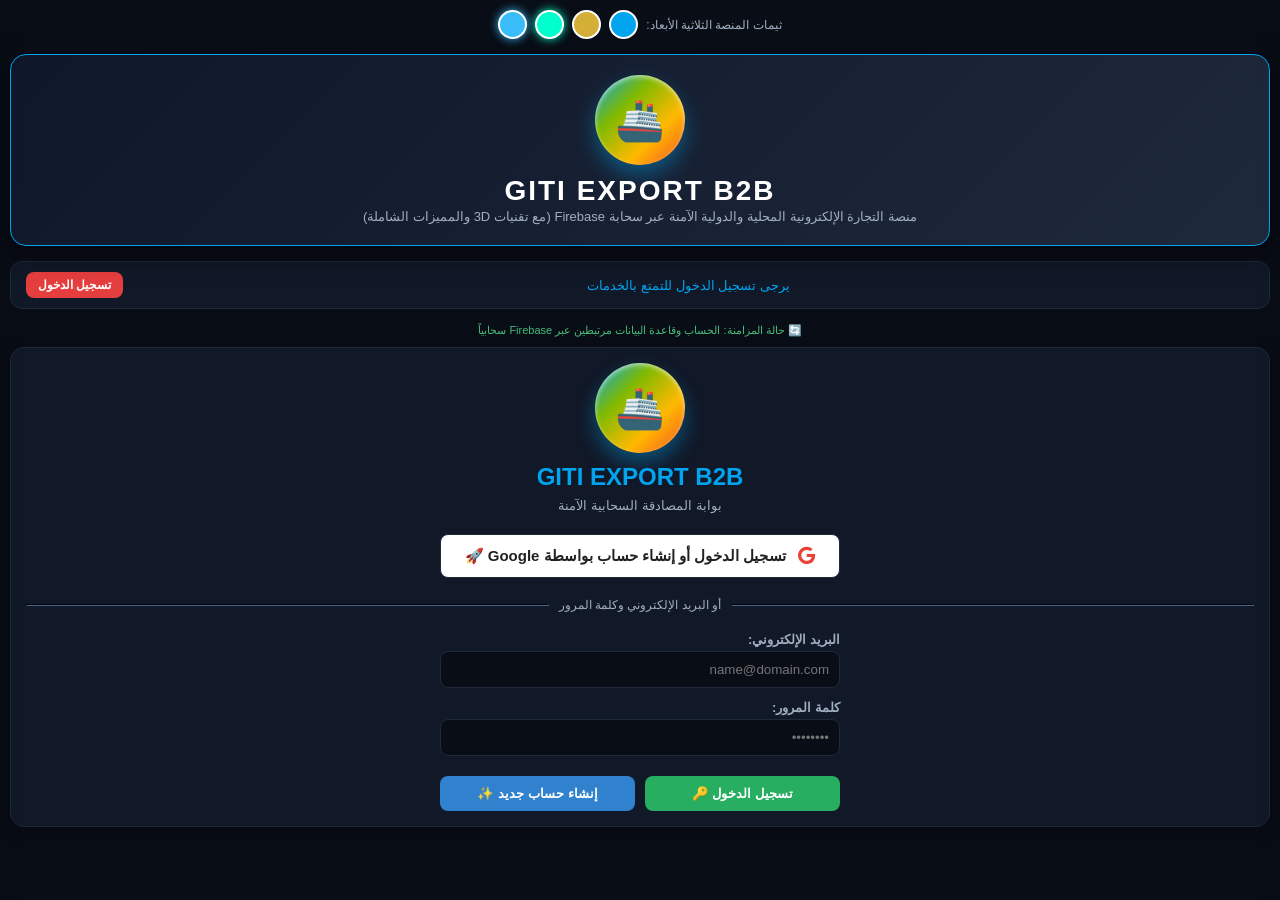
==== commit fea2b081: "Enhance index.html with new features and updates Updated the title and added new sections for auctio" ====
--- a/index.html
+++ b/index.html
@@ -3,7 +3,7 @@
 <head>
     <meta charset="UTF-8">
     <meta name="viewport" content="width=device-width, initial-scale=1.0">
-    <title>Giti Export - منصة B2B والتجارة المحلية والدولية</title>
+    <title>Giti Export - منصة B2B والتجارة المحلية والدولية الذكية</title>
     <!-- مكتبة لطباعة وتحويل الفواتير إلى صور مباشرة -->
     <script src="https://cdnjs.cloudflare.com/ajax/libs/html2canvas/1.4.1/html2canvas.min.js"></script>
     <!-- مكتبة الأيقونات FontAwesome -->
@@ -26,8 +26,15 @@
     <div class="side-drawer" id="sideDrawer">
         <h3>قائمة الأقسام والتحكم 🚢 <span style="cursor:pointer; font-size:18px;" onclick="toggleSidebar()">✕</span></h3>
         <button onclick="switchTab('storeTab'); toggleSidebar()"><i class="fa-solid fa-store"></i> المتجر الرئيسي وسلة المشتريات</button>
+        <button onclick="switchTab('virtualShowroomTab'); toggleSidebar()"><i class="fa-solid fa-cube" style="color:var(--accent)"></i> المعرض الافتراضي ثلاثي الأبعاد (3D) 🌐</button>
+        <button onclick="switchTab('auctionsTab'); toggleSidebar()"><i class="fa-solid fa-gavel" style="color:#ffb900"></i> المزادات والبورصة السلعية الحية ⚖️</button>
+        <button onclick="switchTab('liveGpsTab'); toggleSidebar()"><i class="fa-solid fa-map-location-dot" style="color:#27ae60"></i> التتبع الجغرافي الحي للحاويات 🗺️</button>
+        <button onclick="switchTab('walletTab'); toggleSidebar()"><i class="fa-solid fa-wallet" style="color:#00ffcc"></i> المحفظة الرقمية وإدارة السيولة 💳</button>
+        <button onclick="switchTab('ratingsTab'); toggleSidebar()"><i class="fa-solid fa-star" style="color:#f25022"></i> السمعة التجارية والتقييمات الموثقة ⭐</button>
+        <button onclick="switchTab('shippingCalculatorTab'); toggleSidebar()"><i class="fa-solid fa-calculator"></i> حاسبة الشحن والجمارك الذكية 🧮</button>
         <button onclick="switchTab('rfqTab'); toggleSidebar()"><i class="fa-solid fa-file-contract"></i> طلب عروض أسعار (RFQ) 📋</button>
         <button onclick="switchTab('b2bVerifyTab'); toggleSidebar()"><i class="fa-solid fa-shield-halved"></i> توثيق حسابات الشركات (B2B) 🔐</button>
+        <button onclick="switchTab('smartContractsTab'); toggleSidebar()"><i class="fa-solid fa-file-signature"></i> عقود الضمان التجاري الذكية 🛡️</button>
         <button onclick="switchTab('shippingDocsTab'); toggleSidebar()"><i class="fa-solid fa-file-invoice"></i> مستندات الشحن والحاويات 🌍</button>
         <button onclick="switchTab('addProductTab'); toggleSidebar()"><i class="fa-solid fa-cart-plus"></i> إضافة منتج جديد (صورة/فيديو) ➕</button>
         <button onclick="switchTab('advancedInvoicesStoreTab'); toggleSidebar()"><i class="fa-solid fa-warehouse"></i> المستودعات وإدارة المخزون 🌟</button>
@@ -38,7 +45,10 @@
         <button onclick="switchTab('notificationsTab'); toggleSidebar()"><i class="fa-solid fa-bell"></i> إشعارات المنصة والتنبيهات 🔔</button>
         <button onclick="checkProfileDrawerAccess()"><i class="fa-solid fa-user-circle" style="color:var(--accent);"></i> بروفايل حسابي (Giti Plus)</button>
         <button onclick="switchTab('supportTab'); toggleSidebar()"><i class="fa-solid fa-headset"></i> الدعم الفني والمراسلات</button>
-        <button onclick="switchTab('adminDashboardTab'); toggleSidebar()" style="background:var(--accent); color:#111;"><i class="fa-solid fa-lock"></i> لوحة الإدارة الشاملة (Admin)</button>
+        
+        <!-- زر لوحة الآدمن المنفصلة -->
+        <button id="adminPageBtn" onclick="window.location.href='admin.html'" style="background:var(--accent); color:#111; display:none;"><i class="fa-solid fa-lock"></i> لوحة الإدارة الشاملة (Admin)</button>
+        
         <button class="close-drawer" onclick="toggleSidebar()">إغلاق القائمة</button>
     </div>
 
@@ -69,18 +79,19 @@
         <button class="btn-purple" style="font-size:12px; padding:8px;" onclick="switchTab('supportTab'); toggleGPlusDrawer()">💬 المراسلات الخاصة</button>
     </div>
 
-    <!-- شريط الثيمات -->
+    <!-- شريط الثيمات المتطور مع ثيمات ثري دي -->
     <div class="theme-selector">
-        <span style="font-size:12px; align-self:center; color:var(--text-muted);">ثيم المنصة:</span>
-        <div class="theme-btn" style="background: #00a4ef;" onclick="setTheme('#0f172a', '#00a4ef', '#090d16', '#111827')" title="أزرق تفاعلي"></div>
-        <div class="theme-btn" style="background: #d4af37;" onclick="setTheme('#111111', '#d4af37', '#0f1115', '#1a1d24')" title="أسود وذهبي"></div>
-        <div class="theme-btn" style="background: #27ae60;" onclick="setTheme('#064e3b', '#34d399', '#022c22', '#065f46')" title="أخضر"></div>
+        <span style="font-size:12px; align-self:center; color:var(--text-muted);">ثيمات المنصة الثلاثية الأبعاد:</span>
+        <div class="theme-btn" style="background: #00a4ef;" onclick="setTheme('#0f172a', '#00a4ef', '#090d16', '#111827')" title="أزرق تفاعلي كلاسيكي"></div>
+        <div class="theme-btn" style="background: #d4af37;" onclick="setTheme('#111111', '#d4af37', '#0f1115', '#1a1d24')" title="أسود وذهبي فاخر"></div>
+        <div class="theme-btn" style="background: #00ffcc; box-shadow: 0 0 10px #00ffcc;" onclick="setTheme('#050505', '#00ffcc', '#0a0a1a', '#121226')" title="سايبربانك هولوجرام (3D)"></div>
+        <div class="theme-btn" style="background: #38bdf8; box-shadow: 0 0 10px #38bdf8;" onclick="setTheme('#021526', '#38bdf8', '#03346e', '#6eacda')" title="المحيط العميق (3D Ocean)"></div>
     </div>
 
     <div class="brand-header">
         <div class="bull-logo-3d">🚢</div>
         <h1>GITI EXPORT B2B</h1>
-        <small>منصة التجارة الإلكترونية المحلية والدولية الآمنة عبر سحابة Firebase</small>
+        <small>منصة التجارة الإلكترونية المحلية والدولية الآمنة عبر سحابة Firebase (مع تقنيات 3D والمميزات الشاملة)</small>
     </div>
 
     <!-- شريط علوي -->
@@ -104,12 +115,12 @@
     <!-- شريط التنقل السريع -->
     <div class="nav-bar hidden" id="mainNavBar">
         <button class="active-nav" onclick="switchTab('storeTab', this)">🏪 المتجر</button>
-        <button onclick="switchTab('rfqTab', this)">📋 عروض الأسعار</button>
-        <button onclick="switchTab('b2bVerifyTab', this)">🔐 توثيق الشركات</button>
-        <button onclick="switchTab('shippingDocsTab', this)">🌍 مستندات الشحن</button>
-        <button onclick="switchTab('invoicesViewerTab', this)">📑 الفواتير</button>
-        <button onclick="switchTab('ordersTab', this)">📋 الطلبات</button>
-        <button onclick="switchTab('financialReportsTab', this)">📊 الأرباح</button>
+        <button onclick="switchTab('virtualShowroomTab', this)">🌐 معرض 3D</button>
+        <button onclick="switchTab('auctionsTab', this)">⚖️ المزادات</button>
+        <button onclick="switchTab('liveGpsTab', this)">🗺️ تتبع GPS</button>
+        <button onclick="switchTab('walletTab', this)">💳 المحفظة</button>
+        <button onclick="switchTab('ratingsTab', this)">⭐ التقييمات</button>
+        <button onclick="switchTab('shippingCalculatorTab', this)">🧮 حاسبة الشحن</button>
         <button onclick="switchTab('supportTab', this)"><i class="fa-solid fa-headset"></i> الدعم</button>
     </div>
 
@@ -139,6 +150,107 @@
                 <button class="btn-blue" onclick="window.registerWithEmail()" style="flex: 1;">إنشاء حساب جديد ✨</button>
             </div>
         </div>
+    </div>
+
+    <!-- قسم المزادات والبورصة السلعية الحية -->
+    <div id="auctionsTab" class="card hidden" style="border: 2px solid var(--accent);">
+        <h2>⚖️ المزادات الحية والبورصة السلعية (B2B Live Auctions)</h2>
+        <p style="text-align:center; color:var(--text-muted); font-size:13px;">زايد فورياً على الحبوب، المنسوجات، والسلع الاستراتيجية بكميات الجملة.</p>
+        <div id="auctionsListContainer">
+            <div style="background:#090d16; padding:12px; border-radius:8px; border:1px solid var(--border-color); margin-bottom:10px;">
+                <b>🌾 مزاد علني: توريد 500 طن حبوب قمح فاخر</b><br>
+                <small style="color:var(--accent);">السعر الحالي: <b>12,500 ج.م / للطن</b> | المزايد الحالي: شركة النيل الدولية</small>
+                <div style="display:flex; gap:10px; margin-top:10px;">
+                    <input type="number" id="bidAmount1" placeholder="أدخل سعر المزايدة الأعلى..." style="flex:1; padding:6px; background:#111; color:#fff; border:1px solid #333; border-radius:5px;">
+                    <button class="btn-green" style="width:auto; padding:6px 12px; font-size:12px;" onclick="placeBid('مزاد قمح فاخر', 12500, 'bidAmount1')">تقديم مزايدة 🚀</button>
+                </div>
+            </div>
+        </div>
+    </div>
+
+    <!-- قسم التتبع الجغرافي الحي للحاويات والشاحنات -->
+    <div id="liveGpsTab" class="card hidden" style="border: 2px solid var(--accent);">
+        <h2>🗺️ التتبع الجغرافي الحي للحاويات والشاحنات (Live GPS Fleet)</h2>
+        <p style="text-align:center; color:var(--text-muted); font-size:13px;">متابعة خط سير الشحنات البحرية والبرية لحظة بلحظة عبر الخريطة الذكية.</p>
+        <div style="background:#090d16; height:200px; border-radius:8px; border:1px solid var(--border-color); display:flex; align-items:center; justify-content:center; flex-direction:column; position:relative; overflow:hidden;">
+            <div style="position:absolute; top:10px; right:10px; background:rgba(0,164,239,0.2); padding:4px 8px; border-radius:5px; font-size:11px; color:var(--accent);">🛰️ متصل بالأقمار الصناعية</div>
+            <i class="fa-solid fa-ship" style="font-size:40px; color:var(--accent); animation: floatAndGlow 3s infinite;"></i>
+            <p style="margin:10px 0 0; font-weight:bold;">الحاوية #BL-9820 يتحرك حالياً في البحر الأبيض المتوسط (متجه لميناء الإسكندرية)</p>
+            <small style="color:#27ae60;">السرعة: 22 عقدة | الحالة: منتظم وفي الموعد ✅</small>
+        </div>
+    </div>
+
+    <!-- قسم المحفظة الرقمية الذكية وإدارة السيولة -->
+    <div id="walletTab" class="card hidden" style="border: 2px solid var(--accent);">
+        <h2>💳 المحفظة الرقمية الذكية وإدارة السيولة المالية</h2>
+        <div class="stats-grid">
+            <div class="stat-card"><h4>الرصيد المتاح</h4><p id="walletAvailableBalance">45,000 ج.م</p></div>
+            <div class="stat-card"><h4>المبالغ المعلقة (عقود ضمان)</h4><p id="walletEscrowBalance">120,000 ج.م</p></div>
+            <div class="stat-card"><h4>إجمالي مسحوبات المنصة</h4><p>15,200 ج.م</p></div>
+        </div>
+        <div class="input-group"><label>قيمة الإيداع أو التحويل (ج.م):</label><input type="number" id="walletAddAmount" placeholder="10000"></div>
+        <button class="btn-green" onclick="depositToWallet()">إيداع وتعبئة الرصيد فوراً 💰</button>
+    </div>
+
+    <!-- قسم السمعة التجارية والتقييمات الموثقة -->
+    <div id="ratingsTab" class="card hidden" style="border: 2px solid var(--accent);">
+        <h2>⭐ السمعة التجارية والتقييمات الموثقة (Corporate Trust)</h2>
+        <div style="text-align:center; padding:10px;">
+            <div style="font-size:32px; color:#ffb900; margin-bottom:5px;">★★★★★</div>
+            <h3 style="margin:0;">التقييم العام للمنصة والشركات: 4.9 / 5.0</h3>
+            <p style="color:var(--text-muted); font-size:12px;">بناءً على أكثر من 340 صفقة تصدير وتوريد ناجحة.</p>
+        </div>
+        <hr style="border-color:var(--border-color)">
+        <div class="input-group"><label>قيم تجربتك مع المنصة أو إحدى الشركات:</label><textarea id="userReviewText" placeholder="اكتب تقييمك وملاحظاتك حول سرعة التوريد..."></textarea></div>
+        <button class="btn-gold" onclick="submitUserReview()">نشر التقييم الموثق ✍️</button>
+        <div id="reviewsListContainer" style="margin-top:15px;"></div>
+    </div>
+
+    <!-- قسم معرض المنتجات الافتراضي ثلاثي الأبعاد 3D Virtual Showroom -->
+    <div id="virtualShowroomTab" class="card hidden" style="border: 2px solid var(--accent); background: linear-gradient(135deg, var(--card-bg), #050510);">
+        <h2>🌐 المعرض الافتراضي ثلاثي الأبعاد (3D Showroom)</h2>
+        <p style="text-align:center; color:var(--text-muted); font-size:13px;">استعرض المنتجات داخل بيئة عرض افتراضية مجسمة تفاعلية.</p>
+        <div class="showroom-3d-stage">
+            <div class="cube-3d-wrapper">
+                <div class="cube-face front">📦 تصدير فاخر</div>
+                <div class="cube-face back">🌍 شحن دولي</div>
+                <div class="cube-face right">👔 منسوجات</div>
+                <div class="cube-face left">⚡ جودة عالية</div>
+                <div class="cube-face top">🚢 GITI B2B</div>
+                <div class="cube-face bottom">🔒 ضمان سحابي</div>
+            </div>
+        </div>
+        <div style="text-align:center; margin-top:15px;">
+            <button class="btn-gold" style="max-width:250px; margin:0 auto;" onclick="switchTab('storeTab')">تصفح المنتجات بالحجم الكامل 🏪</button>
+        </div>
+    </div>
+
+    <!-- قسم حاسبة الشحن والجمارك الذكية -->
+    <div id="shippingCalculatorTab" class="card hidden" style="border: 2px solid var(--accent);">
+        <h2>🧮 حاسبة تكاليف الشحن والجمارك الذكية</h2>
+        <div class="input-group">
+            <label>نوع حاوية الشحن:</label>
+            <select id="calcContainerType">
+                <option value="20">حاوية 20 قدم (Standard 20ft)</option>
+                <option value="40">حاوية 40 قدم (High Cube 40ft)</option>
+                <option value="air">شحن جوي سريع (Air Cargo)</option>
+            </select>
+        </div>
+        <div class="input-group"><label>الوزن التقريبي (كيلوجرام):</label><input type="number" id="calcWeight" placeholder="1500"></div>
+        <div class="input-group"><label>دولة الوجهة (ميناء الوصول):</label><input type="text" id="calcDestination" placeholder="مثال: ميناء جدة / دبي / روتردام"></div>
+        <button class="btn-blue" onclick="calculateFreightCost()">احساب التكلفة الإجمالية والجمارك 🚀</button>
+        <div id="calcResultBox" style="margin-top:15px; background:#090d16; padding:12px; border-radius:8px; border:1px solid var(--border-color); display:none;"></div>
+    </div>
+
+    <!-- قسم عقود الضمان الذكية Smart Contracts -->
+    <div id="smartContractsTab" class="card hidden" style="border: 2px solid var(--accent);">
+        <h2>🛡️ عقود الضمان التجاري الذكية (Escrow Contracts)</h2>
+        <p style="text-align:center; color:var(--text-muted); font-size:13px;">تأمين صفقات التصدير عبر عقود ذكية مشفرة تضمن حقوق المورد والمستورد.</p>
+        <div class="input-group"><label>اسم الطرف الثاني (المستورد / المصدر):</label><input type="text" id="contractPartner" placeholder="اسم الشركة أو المستورد"></div>
+        <div class="input-group"><label>قيمة الصفقة (بالجنيه / الدولار):</label><input type="text" id="contractAmount" placeholder="50000 ج.م"></div>
+        <div class="input-group"><label>شروط تسليم الشحنة:</label><textarea id="contractTerms" placeholder="شروط التسليم FOB / CIF والتفتيش الجمركي..."></textarea></div>
+        <button class="btn-gold" onclick="generateSmartContract()">إصدار وتوقيع العقد الرقمي الموثق ✍️</button>
+        <div id="contractResultView" style="margin-top:15px;"></div>
     </div>
 
     <!-- 2. طلبات عروض الأسعار RFQ -->
@@ -326,15 +438,8 @@
         </div>
     </div>
 
-    <div id="adminDashboardTab" class="card hidden" style="border: 2px solid var(--accent);">
-        <h2>🔐 لوحة التحكم الشاملة للآدمن الماستر (Master Admin)</h2>
-        <p style="text-align:center; color:var(--accent); font-size:12px;">متاحة حصرياً للمدير المسجل بالبريد (`haretg@gmail.com`).</p>
-        <div class="stats-grid">
-            <div class="stat-card"><h4>إجمالي المنتجات</h4><p id="statProductsCount">0</p></div>
-            <div class="stat-card"><h4>إجمالي الطلبات</h4><p id="statOrdersCount">0</p></div>
-            <div class="stat-card"><h4>إجمالي الفواتير</h4><p id="statInvoicesCount">0</p></div>
-        </div>
-    </div>
+    <!-- تهيئة ملف السكريبت الخارجي أولاً -->
+    <script src="app.js"></script>
 
     <!-- تهيئة Firebase Authentication و Firestore -->
     <script type="module">
@@ -427,7 +532,9 @@
                 window.initPlatformAfterLogin();
             }
             alert('✅ أهلاً بك، ' + window.currentUser.name);
-            switchTab('storeTab');
+            if(typeof window.switchTab === 'function') {
+                window.switchTab('storeTab');
+            }
         }
 
         window.toggleAuthModal = function() {
@@ -436,14 +543,19 @@
                     window.currentUser = null;
                     localStorage.removeItem('giti_export_user');
                     window.updateAuthUI();
-                    switchTab('authSection');
+                    if(typeof window.switchTab === 'function') {
+                        window.switchTab('authSection');
+                    }
                 });
             } else {
-                switchTab('authSection');
+                if(typeof window.switchTab === 'function') {
+                    window.switchTab('authSection');
+                }
             }
         };
 
         onAuthStateChanged(auth, (user) => {
+            let adminBtn = document.getElementById('adminPageBtn');
             if (user) {
                 window.currentUser = JSON.parse(localStorage.getItem('giti_export_user')) || {
                     name: user.displayName || user.email.split('@')[0],
@@ -452,15 +564,21 @@
                     avatar: user.photoURL || '',
                     cover: ''
                 };
+                
+                if (user.email === 'haretg@gmail.com') {
+                    if(adminBtn) adminBtn.style.display = 'block';
+                } else {
+                    if(adminBtn) adminBtn.style.display = 'none';
+                }
             } else {
                 window.currentUser = null;
+                if(adminBtn) adminBtn.style.display = 'none';
             }
             if(typeof window.updateAuthUI === 'function') {
                 window.updateAuthUI();
             }
         });
     </script>
-    <script src="app.js"></script>
     <script>
       if ('serviceWorker' in navigator) {
         window.addEventListener('load', () => {
--- a/style.css
+++ b/style.css
@@ -46,6 +46,52 @@
     0% { filter: hue-rotate(0deg); }
     50% { filter: hue-rotate(50deg); }
     100% { filter: hue-rotate(0deg); }
+}
+
+/* تنسيقات المعرض الافتراضي ثلاثي الأبعاد 3D Showroom */
+.showroom-3d-stage {
+    perspective: 1000px;
+    width: 100%;
+    height: 220px;
+    display: flex;
+    justify-content: center;
+    align-items: center;
+    margin: 15px 0;
+}
+
+.cube-3d-wrapper {
+    width: 120px;
+    height: 120px;
+    position: relative;
+    transform-style: preserve-3d;
+    animation: rotateCube 12s infinite linear;
+}
+
+.cube-face {
+    position: absolute;
+    width: 120px;
+    height: 120px;
+    background: rgba(0, 164, 239, 0.15);
+    border: 2px solid var(--accent);
+    display: flex;
+    align-items: center;
+    justify-content: center;
+    font-size: 13px;
+    font-weight: bold;
+    color: #fff;
+    box-shadow: inset 0 0 15px rgba(0, 164, 239, 0.3);
+}
+
+.cube-face.front  { transform: translateZ(60px); }
+.cube-face.back   { transform: rotateY(180deg) translateZ(60px); }
+.cube-face.right  { transform: rotateY(90deg) translateZ(60px); }
+.cube-face.left   { transform: rotateY(-90deg) translateZ(60px); }
+.cube-face.top    { transform: rotateX(90deg) translateZ(60px); }
+.cube-face.bottom { transform: rotateX(-90deg) translateZ(60px); }
+
+@keyframes rotateCube {
+    0% { transform: rotateX(0deg) rotateY(0deg); }
+    100% { transform: rotateX(360deg) rotateY(360deg); }
 }
 
 .brand-header h1 { margin: 0; font-size: 28px; font-weight: bold; letter-spacing: 2px; color: #fff; }
